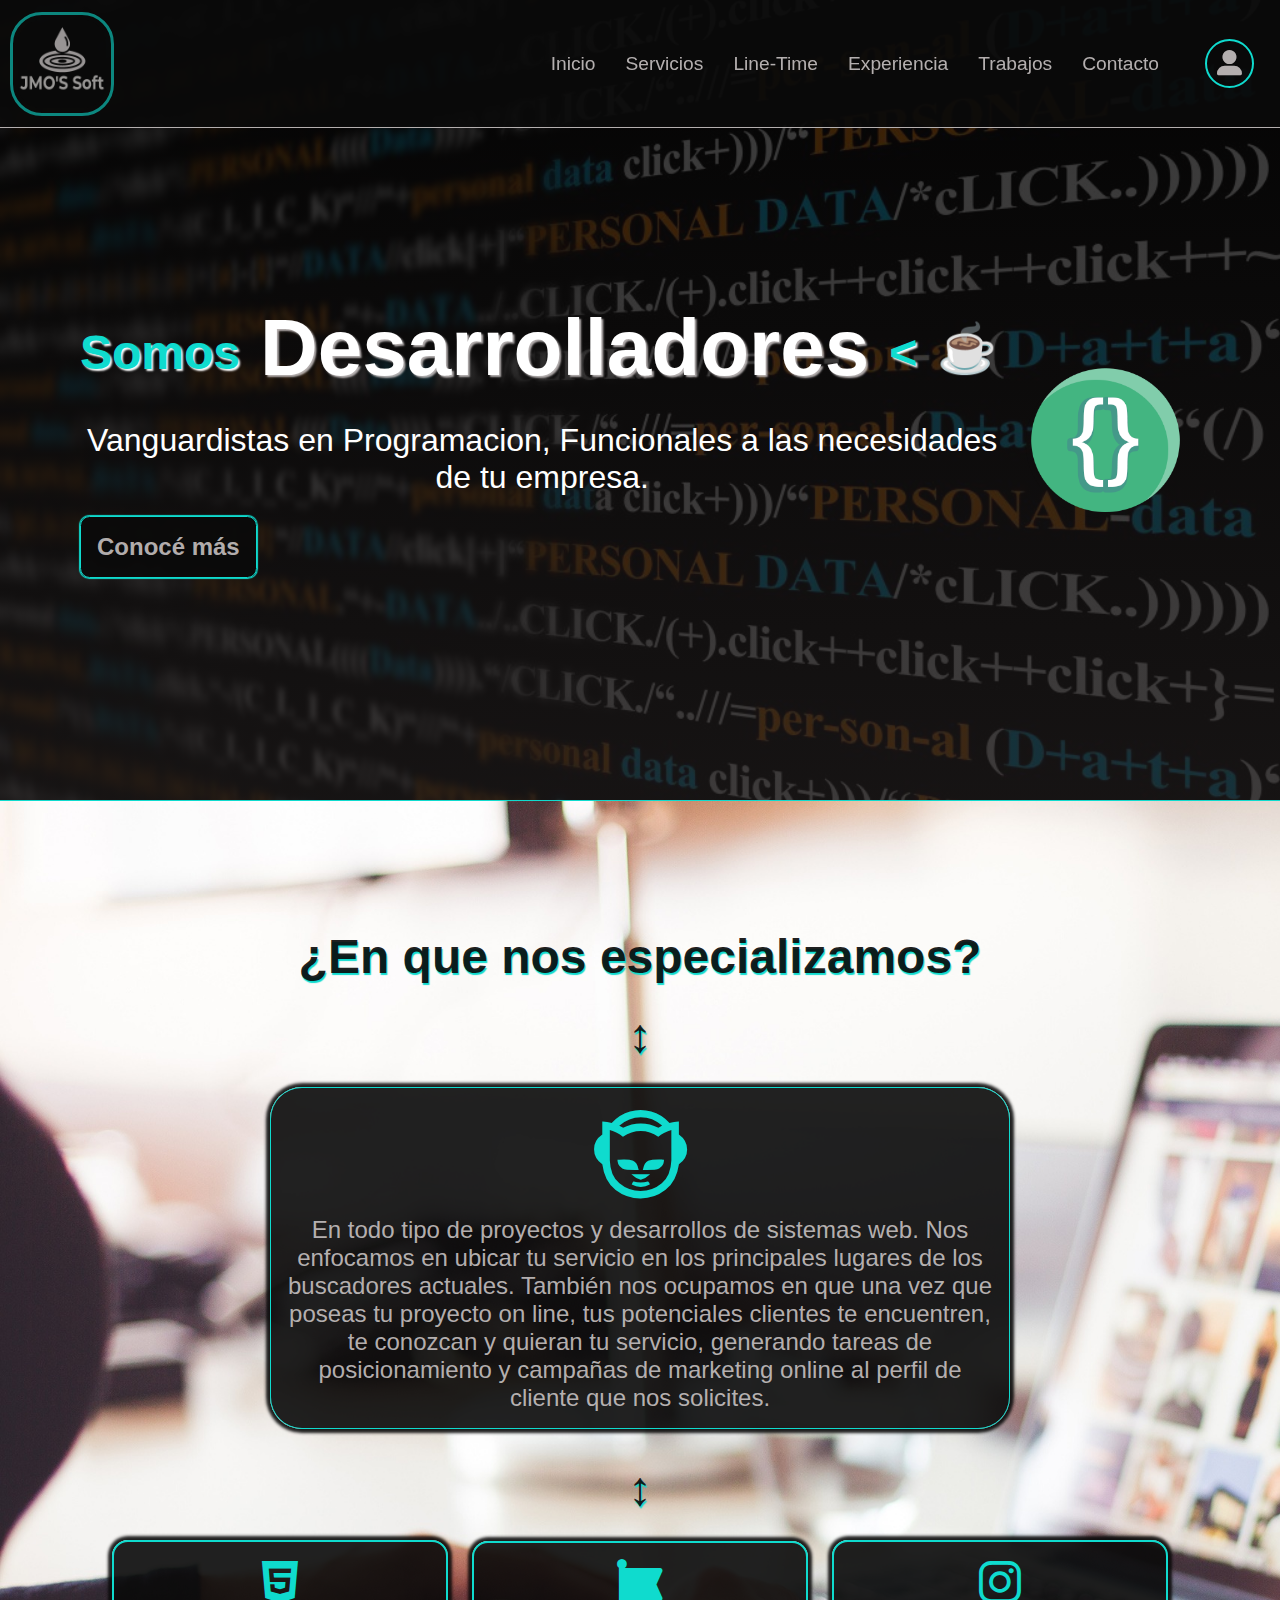
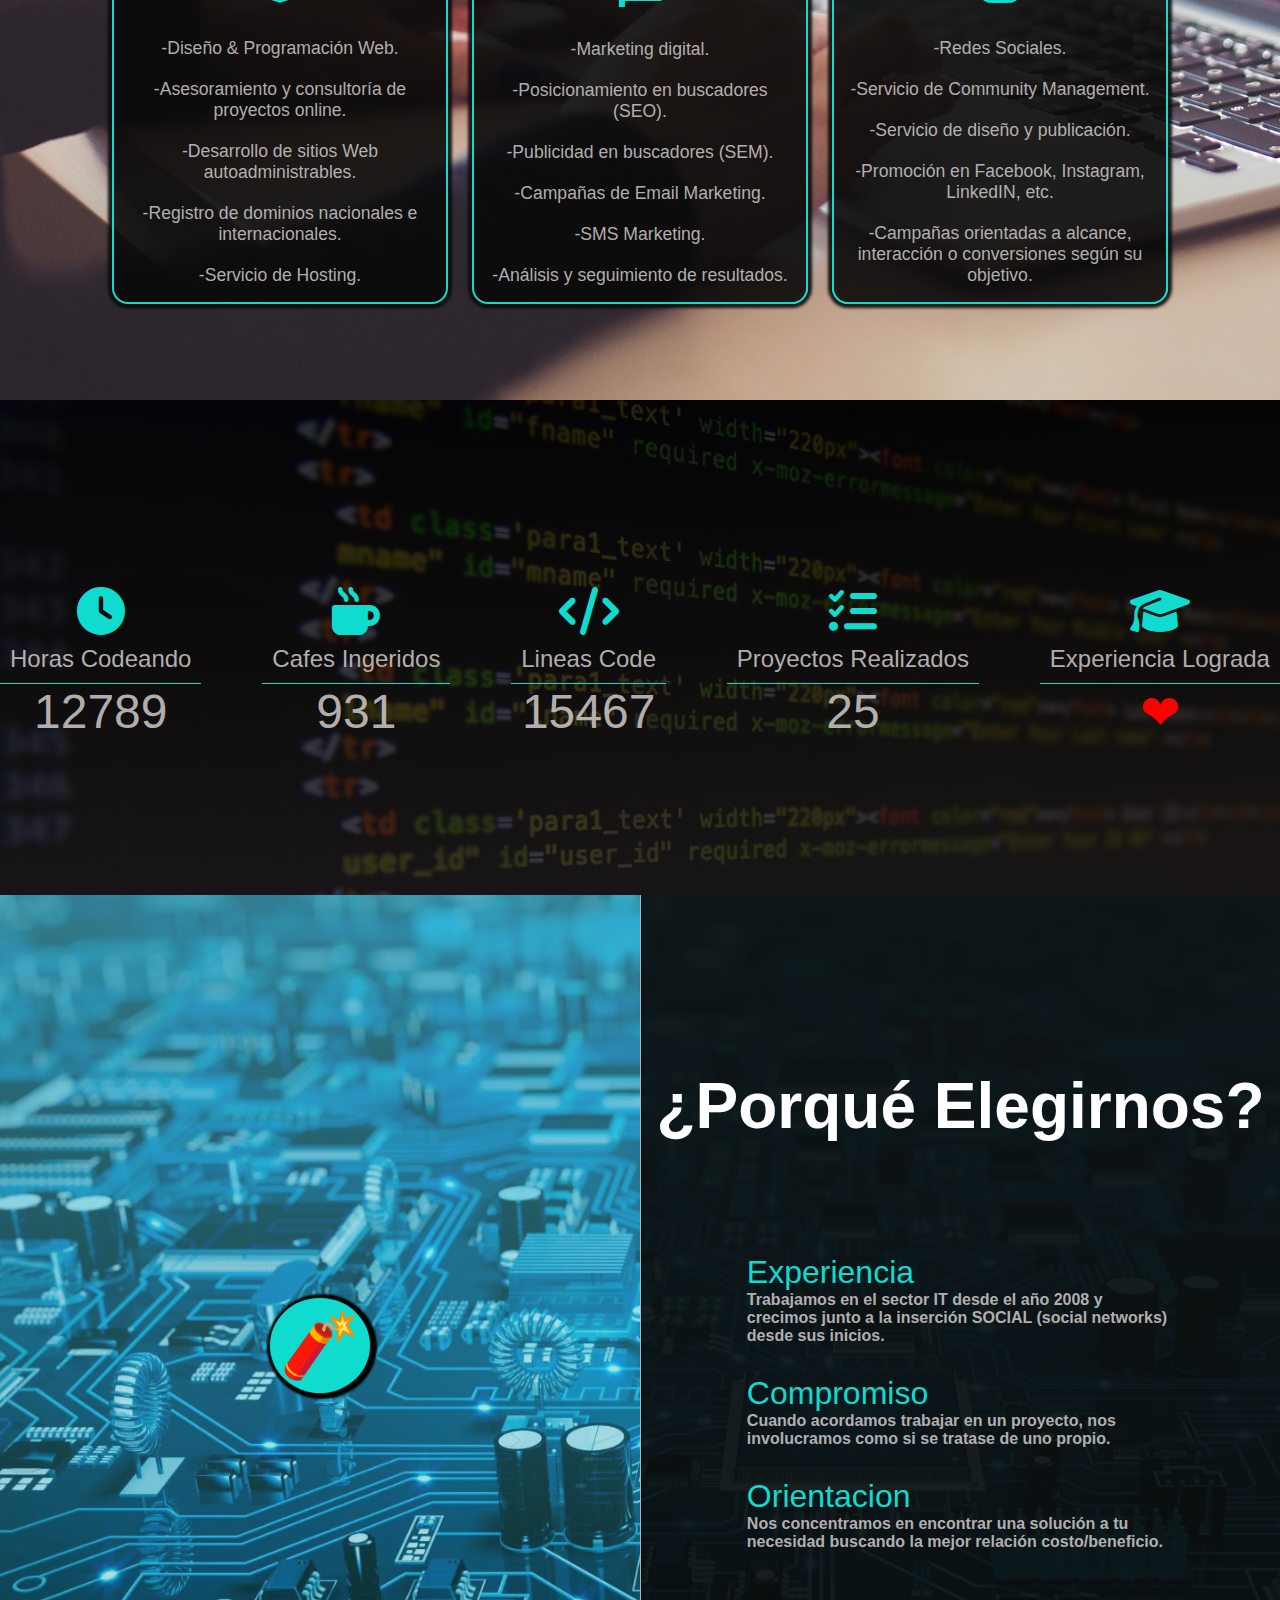
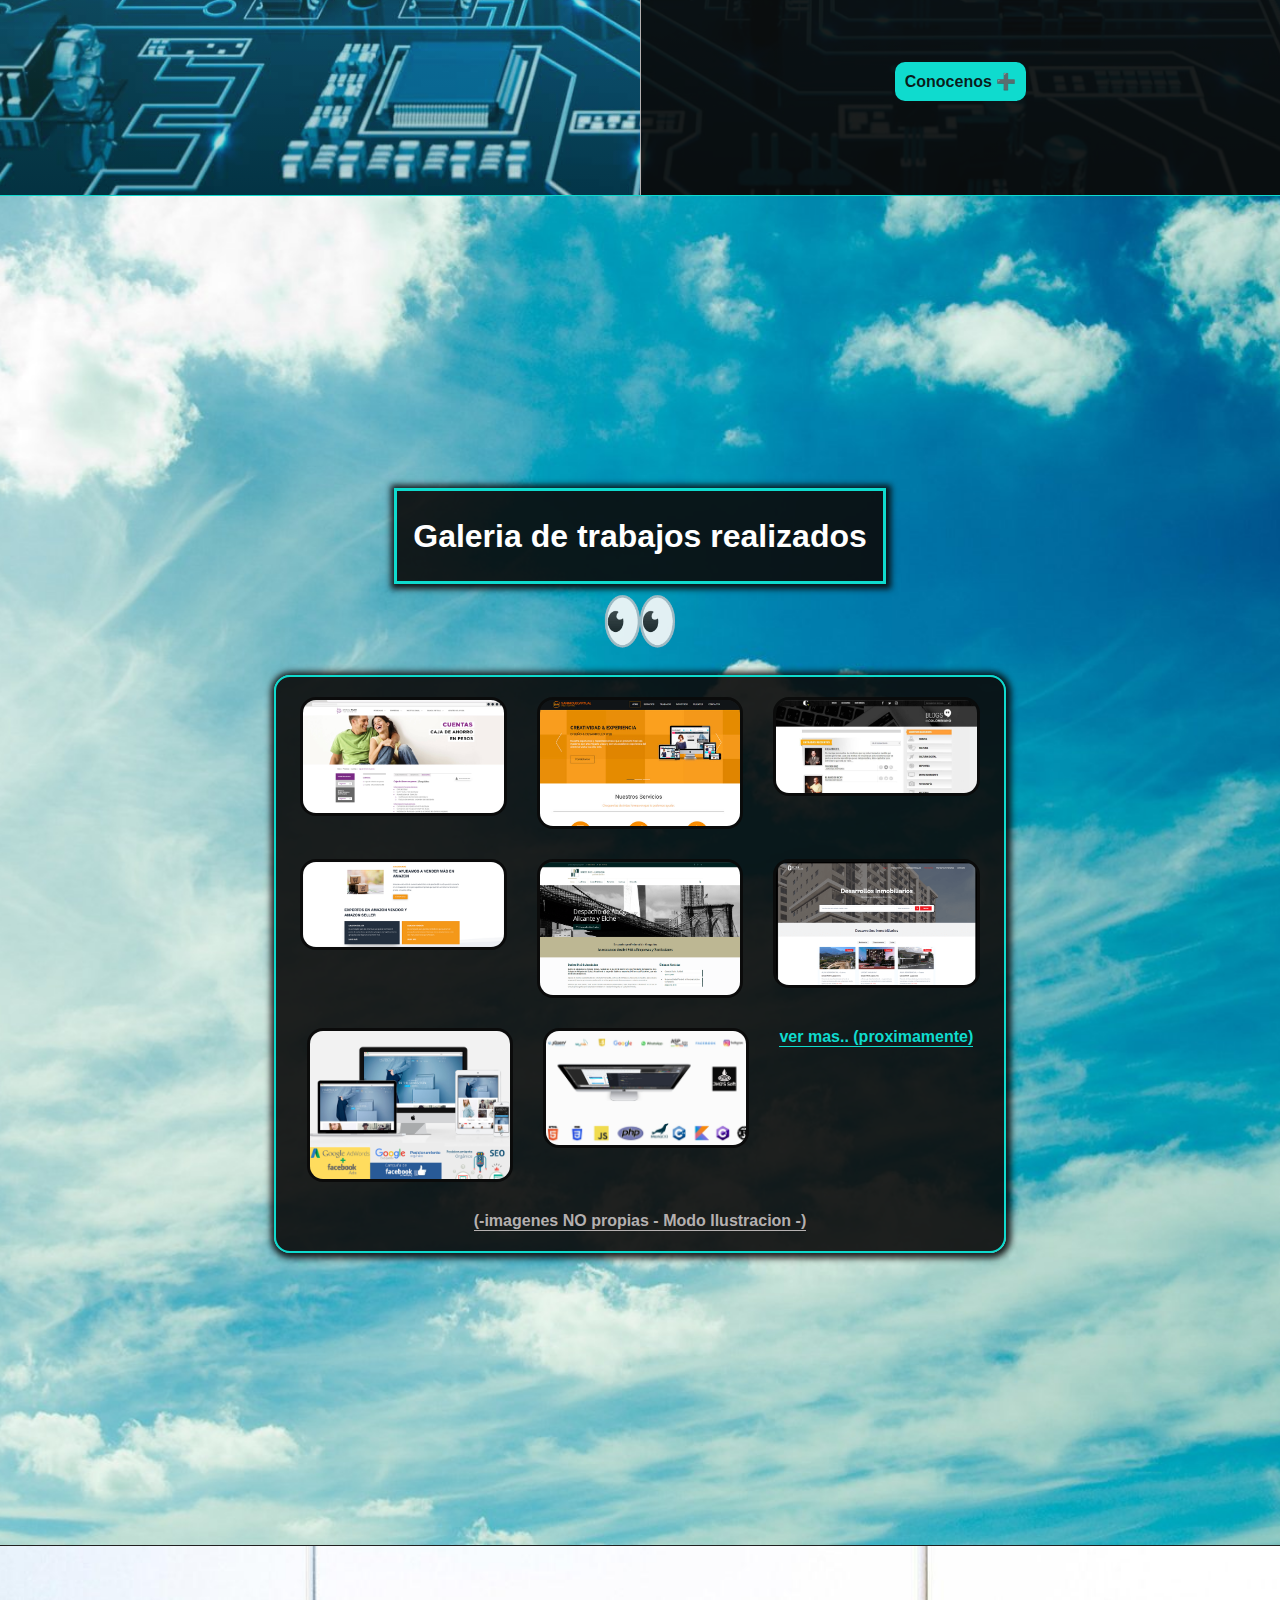
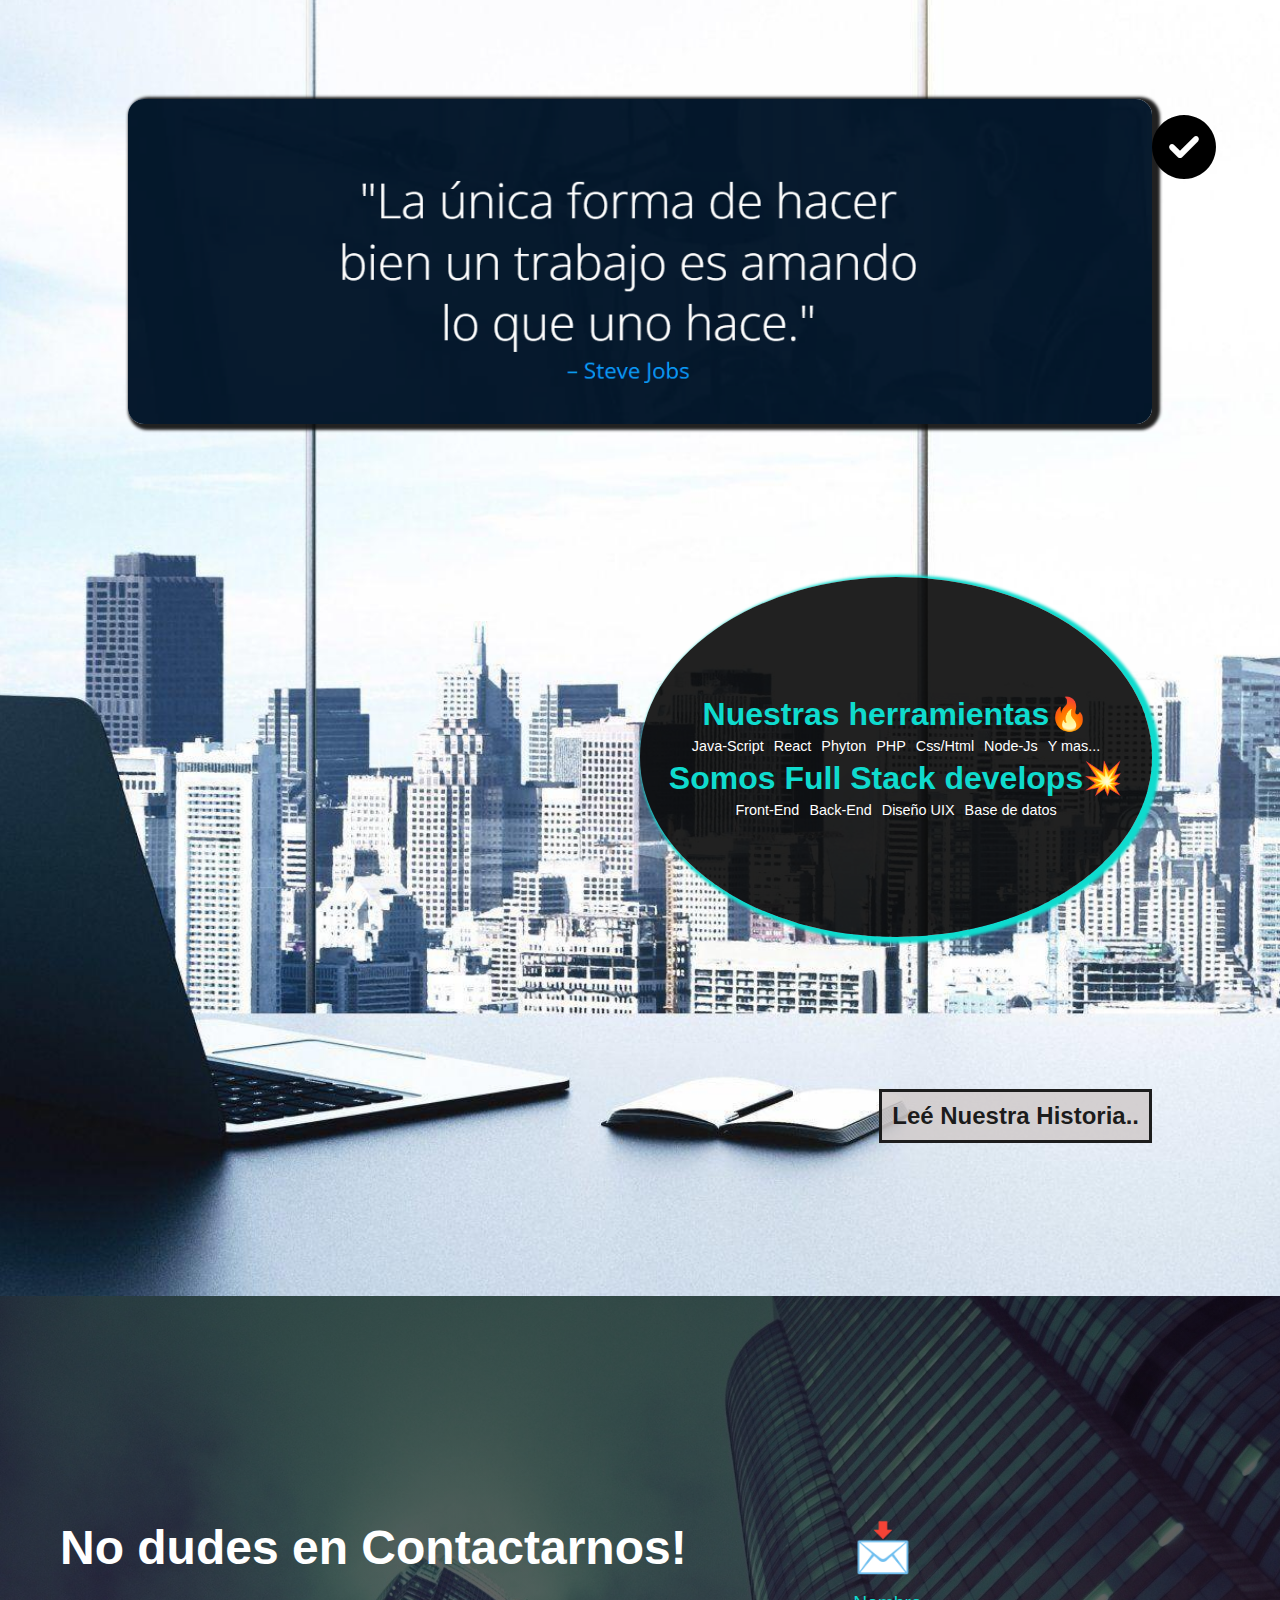
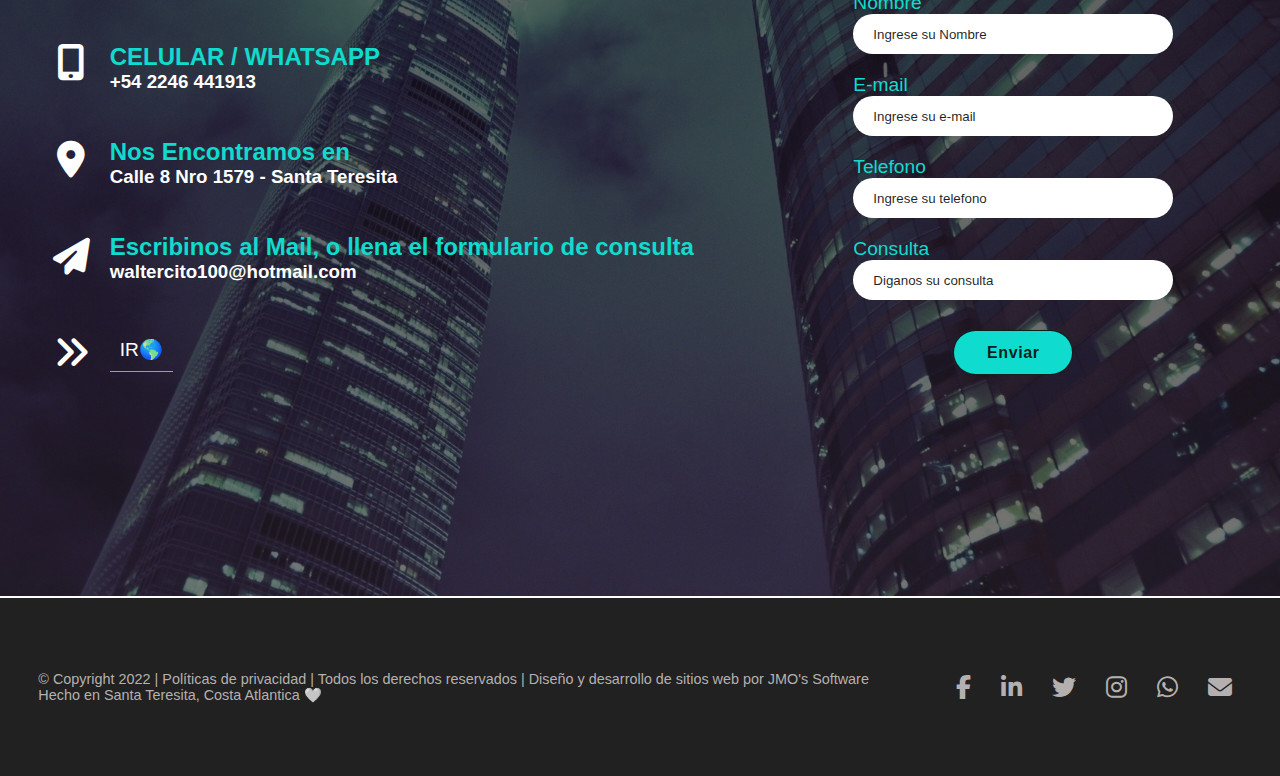
==== index.html @ 024f0c64 "first commit" ====
<!DOCTYPE html>
<html lang="en">
  <head>
    <meta charset="UTF-8" />
    <meta http-equiv="X-UA-Compatible" content="IE=edge" />
    <meta name="viewport" content="width=device-width, initial-scale=1.0" />
    <!-- Favicon -->
    <link rel="shortcut icon" href="./img/logo.png" type="image/x-icon"/>
    <title>JMO'S-oft.</title>
    <!-- Fontawesome -->
    <link rel="stylesheet" href="https://cdnjs.cloudflare.com/ajax/libs/font-awesome/6.1.1/css/all.min.css"/>

    <!-- CSS -->
    <link rel="stylesheet" href="./style.css" />
    <link rel="stylesheet" href="https://cdnjs.cloudflare.com/ajax/libs/animate.css/4.1.1/animate.min.css"/>
  </head>
  <body>
        <header>
          <div class="logo">
            <a href="#" class="logo-link">
              <img src="./img/logo.png" alt="logo" class="logo"/>
            </a>
          </div>
            <nav class="navbar">
                    <label for="toggle-menu">
                      <i class="fa-solid fa-burger"></i></label>
                         <input type="checkbox" id="toggle-menu" />
                      <ul class="item-link">
                          <li><a href="#about">Inicio</a></li>
                          <li><a href="#description">Servicios</a></li>
                          <li><a href="#timeline">Line-Time</a></li>
                          <li><a href="#experiencia">Experiencia</a></li>
                          <li><a href="#trabajos">Trabajos</a></li>
                          <li><a href="#contacto">Contacto</a></li>
                      </ul>
                      <div class="item">
                        <a href="Login/login.html"><i class="fa-solid fa-user-large"></i>
                        </a><h4>Login</h4>
                      </div>
              </nav>  
        </header>
        <Main>
              <!--*  About -->
              <section class="section1">
                  <section class="about__section" id="about">
                        <div class="about__content--img">
                            <img src="img/2.png" alt="hero" />
                          </div>
                        <div class="about__content">
                            <h2>Somos</h2><h1>Desarrolladores</h1><h2><</h2><h3>☕</h3>
                            <p>Vanguardistas en Programacion, Funcionales a las necesidades de tu empresa.</p>
                            <a href="#description" class="btn">Conocé más</a>
                        </div>
                    </section>
               </section>
               <!--cards -->
              <section class="section2" id="description">
                    <section class="description__section" id="">
                      <h1>¿En que nos especializamos?</h1>  
                      <h1>↕</h1>
                        <h2><i class="fa-brands fa-napster"></i>En todo tipo de proyectos y desarrollos de sistemas web. Nos enfocamos en ubicar tu servicio en los principales lugares de los buscadores actuales.
                            También nos ocupamos en que una vez que poseas tu proyecto on line, tus potenciales clientes te encuentren, te conozcan y quieran tu servicio, generando tareas de posicionamiento y campañas de marketing online al perfil de cliente que nos solicites.</h2>
                        <h1>↕</h1>
                              <div class="card__container">
                                    <div class="card">
                                          <i class="fa-brands fa-html5"></i>
                                              <ul><li>-Diseño & Programación Web.</li>
                                                <li>-Asesoramiento y consultoría de proyectos online.</li>
                                                <li>-Desarrollo de sitios Web autoadministrables.</li>
                                                <li>-Registro de dominios nacionales e internacionales.</li>
                                                <li>-Servicio de Hosting.</li></ul>
                                    </div>
                                    <!--tarjetas 2 -->
                                    <div class="card">
                                          <i class="fa-brands fa-font-awesome"></i>
                                              <ul><li>-Marketing digital.</li>
                                                <li>-Posicionamiento en buscadores (SEO).</li>
                                                  <li>-Publicidad en buscadores (SEM).</li>
                                                    <li>-Campañas de Email Marketing.</li>
                                                      <li>-SMS Marketing.</li>
                                                        <li>-Análisis y seguimiento de resultados.</li></ul>
                                    </div>
                                    <!--tarjetas 3 -->
                                    <div class="card">
                                            <i class="fa-brands fa-instagram"></i>
                                                <ul><li>-Redes Sociales.</li>
                                                  <li>-Servicio de Community Management.</li>
                                                  <li>-Servicio de diseño y publicación.</li> 
                                                  <li>-Promoción en Facebook, Instagram, LinkedIN, etc.</li> 
                                                  <li>-Campañas orientadas a alcance, interacción o conversiones según su objetivo.</li></ul>
                                    </div>
                              </div>
                    </section>
            </section> 
            <!--CODDING BAR -->
            <section class="section3" id="timeline">
                <section class="digital">
                  <div class="conteiner-digital">
                      <h1>12789</h1>
                      <a href="">Horas Codeando
                        </a><i class="fa-solid fa-clock"></i>
                  </div>
                  <div class="conteiner-digital">
                    <h1>931</h1>
                    <a href="">Cafes Ingeridos
                      </a><i class="fa-solid fa-mug-hot"></i>
                </div>
                <div class="conteiner-digital">
                  <h1>15467</h1>
                  <a href="">Lineas Code
                    </a><i class="fa-solid fa-code"></i>
              </div>
              <div class="conteiner-digital">
                <h1>25</h1>
                <a href="">Proyectos Realizados
                  </a><i class="fa-solid fa-list-check"></i>
            </div>
            <div class="conteiner-digital">
              <h1 class="cora">❤</h1>
              <a href="">Experiencia Lograda
                </a><i class="fa-solid fa-graduation-cap"></i>
          </div>
      </section>
    </section>
    <!--Experiencia -->
      <section class="section4" id="experiencia">
              <section class="conocenos">
                    <a href="#trabajos2">🧨</a>
              </section>
              <section class="exp">
                  <h1> ¿Porqué Elegirnos?</h1>
                  <ul>
                    <li>Experiencia<h3>Trabajamos en el sector IT desde el año 2008 y crecimos junto
                       a la inserción SOCIAL (social networks) desde sus inicios.</h3></li>
                       <li>Compromiso<h3>Cuando acordamos trabajar en un proyecto, 
                      nos involucramos como si se tratase de uno propio.</h3>
                      <li>Orientacion<h3>Nos concentramos en encontrar una solución a tu necesidad
                       buscando la mejor relación costo/beneficio.</h3></li>
                  </ul>
                  <a href="#trabajos2">Conocenos ➕</a>
              </section>
          </section>
      </section>
      <!--gallery -->
      <section class="galeria" id="trabajos">
            <h1>Galeria de trabajos realizados</h1>
            <h2>👀</h2>
          <section class="paginas">
            <div class="galeria-img">
                <img src="img/galeria1.jpg" alt="">
            </div>
            <div class="galeria-img">
                <img src="img/galeria2.jpg" alt="">
            </div>
            <div class="galeria-img">
                <img src="img/galeria3.jpg" alt="">
            </div>
            <div class="galeria-img">
                <img src="img/galeria4.jpg" alt=""> 
            </div>
            <div class="galeria-img">
                <img src="img/galeria5.jpg" alt="">
            </div>
            <div class="galeria-img">
                <img src="img/galeria6.jpg" alt="">
            </div>
            <div class="galeria-img">
                <img src="img/galeria7.jpg" alt="">
            </div>
            <div class="galeria-img">
                <img src="img/galeria8.jpg" alt="">
            </div>
            <h3>ver mas.. (proximamente)</h3>
            <h4>(-imagenes NO propias - Modo Ilustracion -)</h4>
          </section>
      </section>
      <!--JOBS -->
      <section class="section6" id="trabajos2">
          <div class="imagen-jobs">
              <img src="img/add6.png" alt="jobs"/>
              <i class="fa-solid fa-circle-check"></i>
          </div>
          <div class="herramientas">
              <h1>Nuestras herramientas🔥</h1>
                <div class="lenguajes">
                  <ul>
                    <li>Java-Script</li>
                    <li>React</li>
                    <li>Phyton</li>
                    <li>PHP</li>
                    <li>Css/Html</li>
                    <li>Node-Js</li>
                    <li>Y mas...</li>
                  </ul>
                </div>
                <h1>Somos Full Stack develops💥</h1>
                <div class="develops">
                  <ul>
                    <li>Front-End</li>
                    <li>Back-End</li>
                    <li>Diseño UIX</li>
                    <li>Base de datos</li>
                  </ul>
                </div>
          </div>
          <a href="nosotros.html">Leé Nuestra Historia..</a>
      </section>
      <!--Contacto -->
      <section class="section5" id="contacto">
        <section class="contactanos">
            <h1>No dudes en Contactarnos!</h1>
              <div class="labels">
                  <div class="logos">
                    <i class="fa-solid fa-mobile-screen-button"></i>
                    <i class="fa-solid fa-location-dot"></i>
                    <i class="fa-solid fa-paper-plane"></i>
                    <i class="fa-solid fa-angles-right"></i>
                  </div>
                  <div class="datos">
                    <ul>
                      <li>
                          <h2>CELULAR / WHATSAPP </h2>
                          <h3>+54 2246 441913</h3>
                      </li>
                      <li>
                        <h2>Nos Encontramos en </h2>
                        <h3> Calle 8 Nro 1579 - Santa Teresita</h3>
                      </li>
                      <li>
                        <h2>Escribinos al Mail, o llena el formulario de consulta </h2>
                        <h3> waltercito100@hotmail.com</h3>
                      </li>
                      <li>
                          <a href="https://www.google.com.ar/maps/place/Santa+Teresita,+Provincia+de+Buenos+Aires/@-36.5389353,-56.7203333,14z/data=!3m1!4b1!4m5!3m4!1s0x959c131d84c3cc7f:0x8b862911d58aa6d3!8m2!3d-36.5440512!4d-56.6903929">IR🌎</a>
                      </li>
                    </ul>
                  </div>
              </div>
        </section>
        <!--Mail -->
        <section class="label-mail">
            <div class="mail__inputs">
              <h2>📩</h2>
                <h1>Escribinos!</h1>
                <p>
                    <label> Nombre </label>
                    <input type="text" placeholder="Ingrese su Nombre">
                </p>
                <p>
                    <label> E-mail </label>
                    <input type="email" placeholder="Ingrese su e-mail">
                </p>
                  <p>
                    <label> Telefono </label>
                    <input type="text" placeholder="Ingrese su telefono">
                </p>
                <p>
                  <label> Consulta </label>
                  <input type="text" placeholder="Diganos su consulta">
              </p>
                <p>
                    <a href=""><button type="submit"> Enviar </button></a>
                </p>
            </div>
        </section>
      </section>
        </Main>
        <!--FOOTER-->
        <footer>
           <div class="legales">
              <h3>© Copyright 2022 | Políticas de privacidad | Todos los derechos reservados | Diseño y desarrollo de sitios web por JMO's Software</h3>
              <h2>Hecho en Santa Teresita, Costa Atlantica 🤍</h2>
           </div>
              <div class="redes">
                <a href="https://www.facebook.com/juanmanuel.olguin/"><i class="fa-brands fa-facebook-f"></i></a>
                <a href="https://www.linkedin.com/in/juan-manuel-olguin-7012b942/"><i class="fa-brands fa-linkedin-in"></i></a>
                <a href="https://twitter.com/JuanoOlguin"><i class="fa-brands fa-twitter"></i></a>
                <a href="https://www.instagram.com/jm.olg/"><i class="fa-brands fa-instagram"></i></a>
                <a href="https://wa.me/5492246441913"><i class="fa-brands fa-whatsapp"></i></a>
                <a href="mailto:waltercito100@hotmail.com"><i class="fa-solid fa-envelope"></i></a>
              </div>
        </footer>
  </body>
</html>
---- style.css ----
@import url("https://fonts.googleapis.com/css2?family=Lato:wght@300;400;700;900&display=swap");

/* Variables de colores */

:root {
    --yellow: #a49d80;
    --blue: #e7a670;
    --white: #ffffff;
    --black:#0a0a0ae7;
    --grey:#d1cbcbdb;
    --gren:rgb(15, 219, 206);
    --bold: 900;
    --medium: 700;
    --regular: 400;
    --small: 300;
    font-family: 'Montserrat', sans-serif;
}
* {
    margin: 0;
    padding: 0;
    box-sizing: border-box;
}
html {
    scroll-behavior: smooth;
}
main {
    width: 100%;
    height: 100%;
    padding-bottom: 0px;
}

* img {
    width: 100%;
    height: auto;
    
}
.logo img {
    display: flex;
    width: 6.5rem;
    justify-content: center;
    align-items: center;
    opacity: 0.6;
    border-radius: 2rem;
    padding: 5px;
    border: 3px solid var(--gren);
    transition: all 0.4s linear;
}
.logo img:hover {
    box-shadow: 0 0 9px 9px var(--gren);
    transition: all 0.4s linear;
    box-shadow: 0 0 8px 7px var(--gren);
}
.logo {
    display: flex;
    align-items: center;
}

body {
    width: 100vw;
    max-width: 100%;
    max-height: 100%;
    font-weight: var(--small);
}
main {
    display: flex;
    align-items: center;
    justify-content: center;
    flex-direction: column;  
}
a {
    display: flex;
    align-items: center;
    justify-content: space-around;
    text-decoration: none;
    padding: 10px;
}
ul {
    gap: 10px;
}
#toggle-menu {
    display: none;
}

.navbar i {
    font-size: 25px;
    color:var(--grey);
    cursor: pointer;
    display:none;
    border-radius: 50%;
    border: 2px solid var(--gren);
    padding: 10px;
    transition: all 0.4s ease;
}

.navbar a{
    color:var(--grey);
    font-size: 1.2rem;
    transition: all 0.4s ease;
}

.item-link a:hover {
    color: var(--gren);
    transition: all 0.4s ease;
}

header {
    display: flex;
    align-items:center ;
    background:var(--black);
    position: fixed;
    z-index: 1;
    width: 100%;
    top: 0%;
    height: 8rem;
    border-bottom: 0.1rem solid var(--black);
    transition: all 0.6s linear;
    justify-content: space-between;
}
header:hover{
    border-bottom: 0.1rem solid var(--grey);
    transition: all 0.6s linear;
}
.navbar, .item-link{
    display: flex;
    align-items: center;
    justify-content: flex-end;
    width: 100%;
    gap:10px;
    margin-right: 1rem;
    text-decoration: none;
    list-style: none;
}
.item {
    list-style: none;
    text-decoration: none;
    display: flex;
    align-items: center;
    justify-content: center;
}
.item i{
    color: var(--grey);
    display: flex;
    align-items: center;
    justify-content: center;
    border-radius: 100%;
    transition: all 0.4s linear;
}

.item h4 {
    display: none;
}
.navbar i:hover{
    box-shadow: 0 0 5px 5px var(--gren);
    transition: all 0.4s ease;
}

/* HEERO*/
.section1 {
    background-image: linear-gradient(rgba(4, 4, 4, 0.782), rgba(26, 23, 23, 0.848)), url("img/1.png");
    background-repeat: no-repeat;
    background-size: cover;
    width: 100%;
    height: auto;
    display: flex;
    align-items: center;
    justify-content: center;
    border-bottom: 1px solid var(--gren);
}
.about__section {
    display: flex;
    flex-wrap: nowrap;
    align-items: center;
    justify-content: center;
    padding-top: 8rem;
    padding-bottom: 3rem ;
    flex-direction:row-reverse ;
    width: 70rem;
    height: 50rem;
}

.about__content {
    display: flex;
    align-items: center;
    flex-wrap: wrap;
    justify-content: flex-start;
    gap: 20px;
}

.about__content .btn {
    background: var(--black);
    color: var(--grey);
    padding: 1rem;
    border-radius: 0.6rem;
    -webkit-border-radius: 0.6rem;
    /*Safari y Chrome*/
    -moz-border-radius: 0.6rem;
    /*Firefox*/
    -o-border-radius: 0.6rem;
    /*Opera*/
    -ms-border-radius: 0.6rem;
    /*IE 8*/
    font-size: 1.5rem;
    font-weight: var(--medium);
    cursor: pointer;
    display: flex;
    box-shadow: 0 0 1px 1px var(--gren);
    border:1px solid var(--gren);
    transition: all 0.2s linear;
}

.about__content .btn:hover {
    box-shadow: 0 0 5px 4px var(--gren);
    transition: all 0.2s linear;
    color: var(--gren);
}

.about__content--img {
    width: 30rem;
    gap: 20px;
}
.about__content--img img {
    transition: all 0.3s linear;
}
.about__content--img img:hover {
    transition: all 0.3s linear;
    transform: scale(1.10);
}
.about__content h1 {
    display: flex;
    align-items: flex-start;
    text-align: center;
    font-size: 5rem;
    color: var(--white);
    text-shadow: 2px 2px 2px var(--grey);
}
.about__content h2 {
    padding-top: 0.5rem;
    display: flex;
    align-items: flex-start;
    text-align: center;
    font-size: 3rem;
    color: var(--gren);
    text-shadow: 2px 2px 2px var(--white);
    flex-direction: column;
}
.about__content h3 {
    font-size: 3rem;
    padding: 0;
}
.about__content p {
    color: var(--white);
    font-size: 2rem;
    padding-top: 0.5rem;
    display:flex;
    align-items: center;
    justify-content: space-between;
    text-align: center;
}
/* cardds */
.section2 {
    display: flex;
    align-items: center;
    justify-content: center;
    width: 100%;
    background-image:url(img/about.jpg);
    background-repeat: no-repeat;
    background-size: cover;
    padding-top: 6rem;
    padding-bottom: 4rem;
}
.description__section {
    display: flex;
    flex-direction: column;
    justify-content: center;
    align-items: center;
    color: var(--grey);
    padding: 2rem;
    width: 70rem;
    
}

.description__section h2 {
    display: flex;
    align-items: center;
    font-size: 1.5rem;
    font-weight: 100;
    text-align: center;
    color: var(--grey);
    margin-bottom: 2rem;
    width: 70%;
    border: 1px solid var(--gren);
    border-radius: 2rem;
    background: var(--black);
    box-shadow: 0 0 3px 4px var(--black);
    flex-wrap: wrap;
    flex-direction: column;
    padding: 1rem;
}
h2 i {
    color: var(--gren);
    font-size: 6rem;
    padding-bottom: 1rem;
}
.description__section h1 {
    font-size: 3rem;
    display: flex;
    color: var(--black);
    text-shadow: 1px 2px 1px var(--gren);
    padding-bottom: 1.5rem;
}

.info-card {
    width: 100%;
    margin-bottom: 1rem;
    border-radius: 50%;
}
.card__container {
    display: flex;
    flex-direction: row;
    align-items: center;
    justify-content: space-between;
    width: 100%;
    gap:6px;    
}
.card {
    display: flex;
    flex-direction: column;
    align-items: center;
    justify-content: center;
    padding: 1rem;
    border: 2px solid var(--gren);
    background: var(--black);
    border-radius: 1rem;
    box-shadow: 0 0 3px 4px var(--black);
    transition: all 0.3s ease;
}
.card:hover {
    transform: scale(1.05);
    transition: all 0.3s ease;
    cursor: pointer;
}
.card ul {
    display: flex;
    align-items: center;
    flex-direction: column;
    justify-content: center;
    gap:20px;
}
.card ul li {
    display:flex;
    align-items: center;
    flex-direction: column;
    justify-content: center;
    text-align:center;
    max-width: 300px;
    font-size: 1.1rem;
    font-weight: var(--small);
    color: var(--grey);
}
.card i {
    font-size: 3rem;
    padding-bottom: 2rem;
    color: var(--gren);
}

/*digital*/
.section3 {
    background-image: linear-gradient(rgba(4, 4, 4, 0.782), rgba(26, 23, 23, 0.848)), url("img/section.png");
    background-repeat: no-repeat;
    background-size: cover;
    width: 100%;
    height: 55vh;
    display: flex;
    align-items: center;
    justify-content: space-between;
    padding-top: 2rem;
    flex-direction: row;
}

.digital {
    display: flex;
    align-items: flex-start;
    flex-direction: row;
    align-content: center;
    justify-content: space-between;
    width: 100%;
}
.conteiner-digital {
    display: flex;
    flex-direction: column-reverse;
    justify-content: center;
    align-items: center;
}
.conteiner-digital a {
    display: flex;
    align-items: center;
    justify-content: center;
    font-size: 1.5rem;
    font-style: none;
    color: var(--grey);
    text-align: center;
    border-bottom: 1px solid var(--gren);
    
}

.conteiner-digital i {
    display: flex;
    font-size: 3rem;
    justify-content: center;
    align-items: center;
    color: var(--gren);
    cursor: pointer;
    transition: all 0.3s ease;
}
.conteiner-digital h1 {
    color: var(--grey);
    font-size: 3rem;
    font-weight:100;    
}
.conteiner-digital i:hover {
    transform: scale(1.30);
    transition: all 0.3s ease;
    
}
.conteiner-digital .more {
    display: flex;
    align-items: center;
    flex-direction: column-reverse;
}
.conteiner-digital .cora {
    color: red;
}

.section4 {
    background-image: linear-gradient(rgba(86, 215, 238, 0.571), rgba(11, 109, 109, 0.27)), url("img/section4.jpg");
    background-repeat: no-repeat;
    background-size: cover;
    width: 100%;
    height: auto;
    display: flex;
    flex-direction: row;
    align-items: center;
    justify-content: center;
    border-bottom: 1px solid var(--gren);
}

.section4 .exp {
    width: 50%;
    height: 100vh;
    display: flex;
    align-items: center;
    align-content: flex-start;
    justify-content: space-around;
    flex-direction: column;
    background-color: var(--black);
    border-left: 1px solid var(--grey);
    padding-top: 9rem;
    padding-bottom: 4rem;
    gap: 40px;
}
.conocenos {
    width: 50%;
    height: 100vh;
    display: flex;
    align-items: center;
    justify-content: space-around;
    font-size: 4rem;
}
.conocenos a {
    display: flex;
    background-color: var(--gren);
    border-radius: 50%;
    border: 1px solid var(--black);
    transition: all 0.3s linear;
    box-shadow: 2px 1px 2px 4px rgba(0, 0, 0, 0.974);
}
.conocenos a:hover {
    transition: all 0.3s linear;
    transform: scale(1.10);
}
.exp h1 {
    color: white;
    font-size: 4rem;
    display: flex;
    align-items: center;
}
.exp ul {
    display: flex;
    flex-direction: column;
    align-items: flex-start;
    justify-content: space-around;
    text-decoration: none;
    list-style: none;
    color: var(--gren);
    width: 70%;
}
.exp ul li {
    font-size: 2rem;
    padding: 10px;
}

.exp ul h3 {
    color: var(--grey);
    font-size: 1rem;
}
.exp a {
    display: flex;
    font-style: none;
    background-color: var(--gren);
    color: var(--black);
    font-weight: 700;
    border-radius: 10px;
    transition: all 0.3s linear;
}
.exp a:hover {
    transition: all 0.3s linear;
    transform: scale(1.10);
}
.exp ul i {
    display: flex;
    font-size: 2rem;
} 

/* Trabajos GRID */
.section6 {
    width: 100%;
    height: 150vh;
    display: flex;
    align-items: flex-end;
    justify-content: space-evenly;
    background-image: url(img/section6.jpg);
    background-repeat: no-repeat;
    background-size: cover;
    background-position: bottom;
    flex-wrap: wrap;
    flex-direction: column;
    align-content: center;
}
.section6 a {
    display:flex;
    align-items: center;
    justify-content: center;
    color: var(--black);
    background-color: var(--grey); 
    font-size: 1.5rem;
    border: 3px solid var(--black); 
    transition: all 0.3s linear;
    padding: 10px;
    font-weight: bold;
}
.section6 a:hover {
    box-shadow: 2px 1px 2px 2px var(--black);
    transition: all 0.3s linear;
    transform: scale(1.05);
}
.section6 i {
    padding-top: 1rem;
    font-size: 4rem;
}
.imagen-jobs {
    display: flex;
    height: auto;
    width: 80%;
}
.imagen-jobs img {
    border-radius: 1rem;
    box-shadow: 4px 2px 3px 4px var(--black);
    
}
.herramientas {
    display: flex;
    align-items: center;
    justify-content: center;
    height: 40vh;
    width: 40%;
    flex-direction: column;
    background-color: var(--black);
    border-radius: 50%;
    box-shadow: 4px 2px 3px 4px var(--gren);
    gap: 5px;
}
.lenguajes , .develops {
    display: flex;
    flex-direction: column;
    align-items: center;
    text-align: flex-start;
}
.herramientas h1 {
    display: flex;
    align-items: center;
    justify-content: center;
    color:var(--gren);
    font-size: 2rem;
}

.herramientas ul {
    display: flex;
    flex-direction: row;
    align-items: center;
    justify-content: center;
    list-style: none;
    color: var(--white);
}
.herramientas ul li {
    display: flex;
    align-items: center;
    justify-content: center;
    font-size: 0.9rem;
    transition: all 0.3s ease;
}
.herramientas li:hover {
    color:red;
    cursor: pointer;
    transition: all 0.3s ease;
}
.galeria {
    width: 100%;
    height: 150vh;
    display: flex;
    align-items: center;
    justify-content: center;
    background-image: url(img/galeria.jpg);
    background-repeat: no-repeat;
    background-size: cover;
    background-position: bottom;
    flex-wrap: wrap;
    flex-direction: column;
    align-content: center;
    padding: 30px;
    border-bottom: 1px solid var(--black);
}

.paginas {
    background-color: var(--black);
    display: flex;
    flex-wrap: wrap;
    width: 60%;
    height: auto;
    border:2px solid var(--gren);
    align-content: flex-start;
    justify-content: center;
    align-items: flex-start;
    gap: 30px;
    padding: 20px;
    border-radius: 1rem;
    box-shadow: 1px 1px 6px 4px var(--black);
}
.galeria h1 {
    color: var(--white);
    display: flex;
    align-items: center;
    justify-content: center;
    font-size: 2rem;
    height: 10rem;
    border: 3px solid var(--gren);
    background-color: var(--black);
    box-shadow: 1px 1px 6px 4px var(--black);
    height: 6rem;
    padding: 1rem;
}
.galeria h2 {
    color:var(--black);
    font-size: 4rem;
    padding-bottom: 1rem;
}
.galeria h3 {
    font-size: 1rem;
    color: var(--gren);
    border-bottom: 1px solid var(--gren);
    cursor: pointer;
}
.galeria h4 {
    font-size: 1rem;
    color: var(--grey);
    border-bottom: 1px solid var(--grey);
    cursor: pointer;
}
.galeria-img {
    display: flex;
    width: 30%;
    height: auto;
    flex-wrap: wrap;
    align-items: center;
    justify-content: center;
    align-content: center;
    
}
.galeria-img img {
    display: flex;
    transition: all 0.3s ease;
    border: 3px solid var(--black);
    border-radius: 1rem;
}
.galeria-img img:hover {
    transform: scale(2.05);
    transition: all 0.3s ease;
    cursor: pointer;
}
/* Contacto */
.section5 {
    width: 100%;
    height: 100vh;
    display: flex;
    align-items: center;
    align-content: center;
    justify-content: space-between;
    background-image:  linear-gradient(rgba(7, 7, 7, 0.668), rgba(37, 35, 35, 0.625)), url(img/contacto.jpg);
    background-repeat: no-repeat;
    background-size: cover;
    flex-direction: row;
}
.section5 .contactanos {
    width: 70%;
    height: 100vh;
    display: flex;
    align-items: center;
    justify-content: center;
    flex-direction: column;
    gap: 20px;
    padding-top: 8rem;
    padding-bottom: 8rem;
}
.contactanos h1 {
    display: flex;
    align-items: center;
    text-align: center;
    justify-content: center;
    color: var(--white);
    font-size: 3rem;
    padding-bottom: 3rem;
}
.labels {
    display: flex;
    flex-direction: row;
    align-items: center;
    justify-content:center;
}
.logos {
    display: flex;
    flex-direction: column;
    align-items: center;
    justify-content: center;
    gap: 60px;
}
.logos i {
    color: var(--white);
    font-size: 2.3rem;
}
.datos {
    display: flex;
    flex-direction: column;
    align-items: center;
    justify-content: center;
}
.datos ul {
    display: flex;
    flex-direction: column;
    align-items: flex-start;
    list-style: none;
    gap: 45px;
    padding-left: 20px;
}
.datos ul li a{
    display: flex;
    text-decoration: none;
    text-align: flex-start;
    align-items: flex-start;
    font-size: 1.2rem;
    color: var(--white);
    border-bottom: 1px solid var(--gren);
}
.datos ul li h3 {
    color: var(--white);
}
.datos ul li h2 {
    color: var(--gren);
}
.labels .logos {
    display: flex;
    flex-direction: column;
    align-items: center;
}

/*MAIL*/
.label-mail {
    width: 50%;
    height: 100vh;
    display: flex;
    flex-direction: column;
    justify-content: center;
    align-items: center;
    align-content: center;
    padding-top: 2rem;
}

.mail__inputs {
    width: 60%;
    max-width: 600px;
}
.mail__inputs h1 {
    display: none;
}
.mail__inputs h2 {
    padding-bottom: 1rem;
    font-size: 3rem;
}

.mail__inputs p {
    display: flex;
    flex-direction: column;
    width: 100%;
    padding-bottom: 20px;
}

.mail__inputs p label {
    display: flex;
    align-items: flex-end;
    color: var(--gren);
    font-size: 1.2rem;
}


.mail__inputs p input {
    height: 40px;
    border: none;
    padding: 0 20px;
    box-sizing: border-box;
    border-radius: 20px;
    color: var(--black);
}
.mail__inputs p input::placeholder {
    color: var(--black);
}

.mail__inputs p button {
    width: 40%;
    height: 45px;
    background:  var(--gren);
    color: var(--black);
    border-radius: 25px;
    border: 1px solid var(--black);
    font-size: 16px;
    letter-spacing: 0.6px;
    font-weight: 600;
    cursor: pointer;
    transition: all 0.3s linear;
}

.mail__inputs p button:hover {
    box-shadow: 0px 0px 26px -5px var(--gren);
    transition: all 0.3s linear;
}


.mail__inputs a {
    text-decoration: none;
    color: var(--gren);
}

/* FOOTER*/

footer {
    display: flex;
    background-color: var(--black);
    justify-content: space-around;
    flex-direction: row;
    align-items: center;
    width: 100%;
    height: 20vh;
    border-top: 2px solid var(--white);
}
.legales {
    display: flex;
    flex-direction: column;
    align-items: flex-start;
    justify-content: flex-start; 
    align-content: flex-start;
    text-align: center;
}

.legales h3 {
    display: flex;
    color: var(--grey);
    font-size: 0.9rem;
    font-weight: 100;
}
.legales h2{
    font-size: 0.9rem;
    display: flex;
    color:var(--grey);
    font-weight: 100;
}
.redes {
    display: flex;
    justify-content: flex-end;
    flex-direction: row;
    align-items: center;
    gap: 10px;
}
.redes i {
    display:flex;
    color:var(--grey);
    font-size: 1.5rem;
    transition: all 0.3s linear;
    
}
.redes i:hover {
    color: var(--gren);
    transition: all 0.3s linear;
}
@media (max-width: 1170px) {
   .about__section {
    width: 20rem;
    flex-wrap: wrap;
    padding-top: 10rem;
    padding-bottom: 20rem;
    justify-content: space-evenly;
    
   }
   .about__content {
    gap: 5px;
    align-items: center;
    justify-content: center;
   }
   .about__content--img {
    width: 10rem;
   }
   .about__content .btn {
    font-size: 1rem;
   }
   .card__container {
    flex-direction: column;
   }
   
   .card {
    padding: 1rem;
   }
   h2 i {
    font-size: 3.5rem;
   }
   .exp h1 {
    font-size: 2rem;
   }
   footer {
    flex-direction: column-reverse;
    gap: 10px;
    justify-content: center;
   }
   .legales {
    align-items: center;
    align-content: center;
    justify-content: center;
    text-align: center;
   }
   .legales h2 {
    font-size: 0.8rem ;
   }
   .legales h3 {
    font-size: 0.9rem ;
   }
   .redes {
    justify-content: center;
   }
   .contactanos h1 {
    font-size: 2rem;
   }
   .section6 i {
    font-size: 2rem;
   }
   .imagen-jobs {
    width: 70%;
    }
    .paginas {
    width: 100%;
    }
    .galeria {
    height: 160vh;
    }
    .galeria-img {
    flex-wrap: nowrap;
    flex-direction: column;
    width: 30%;
    }
    .galeria-img img {
    border: 1px solid var(--black);
    }
    .herramientas h1 {
        font-size: 1.3rem;
    }
    .section6 a {
        font-size: 1.2rem;
    }
    .lenguajes , .develops {
       font-size: 0.7rem;
    }
    
}
@media (max-width: 1024px) {
  
    .navbar i {
        display: block;
    }
    .item i {
        display: flex;
    }
    .item-link {
        position: absolute;
        background-color: var(--black);
        flex-direction: column;
        top: 128px;
        right: 0;
        width: 50%;
        height: calc(100vh - 100px);
        justify-content: center;
        align-items: center;
        display: none;
        z-index: 9999;
        border: 2px solid var(--gren);
    }
    .navbar {
        flex-direction: row-reverse;
        justify-content: space-between;
    }
    #toggle-menu:checked + .item-link {
        display: flex;
        margin: 0;
    }
    .item h4 {
        display: flex;
        color: var(--grey);
    }
    .description__section h1 {
        font-size: 1.5rem;
       }
    .description__section h2 {
        font-size: 1rem;
        padding: 1rem;
       }
    .section1 {
        background-position:right ;
    }
    .section2 {
        background-position:center ;
        padding-top: 2rem;
    }
    .section3 {
        padding-bottom: 2rem;
    }
    .section4 .exp {
        padding-top: 3rem;
        padding-bottom: 2rem;
    }
   
    .digital {
        flex-direction: column;
        display: flex;
        align-items: stretch;
        align-content: center;
        justify-content: space-between;
        width: 100%;
        flex-wrap: wrap;
    }
    .conteiner-digital  {
        flex-direction: row;
        justify-content: space-evenly;
        padding: 1rem;
    }
    .conteiner-digital i {
        font-size: 3rem;
    }
    .conteiner-digital a {
        font-size: 1.2rem;
        border-top: 1px solid var(--gren);
    }
    .section3 {
        height: 100%;
    }
    .about__content h1 {
        font-size: 3rem;
      
    }
    .about__content h2 {
        font-size: 2.5rem;
        
    }
    .about__content p {
        font-size: 1.6rem;
        padding-bottom: 10px;
    }
    
    .exp ul li {
        font-size: 1.2rem;
        padding: 0;
    }
    .section5 {
        flex-direction: column;
        height: auto;
        justify-content: center;
    }
    .section5 .contactanos {
        width: 75%;
        padding-left: 0;
        align-items: center;
        justify-content: center;
        border-right: 1px solid var(grey);
    }
    .section5 .label-mail {
        width: 100%;
        height: auto;
    }
    .label-mail {
        border-top: 2px solid var(--grey);
    }
    .datos ul {
        padding: 20px;
    }
    .mail__inputs h1 {
        padding-top: 0;
        display:flex;
        align-items: center;
        padding: 1rem;
        justify-content: center;
        color: var(--gren);
        font-size: 2rem;
    }
    .mail__inputs h2 {
        display:flex;
        align-items: center;
        padding-bottom: 1rem;
        justify-content: center;
        font-size: 2rem;
    }
    .section6 {
        height: 90vh;
        justify-content: space-evenly;
        }
    .imagen-jobs {
        width: 80%;
        height: auto;
    }
    .herramientas {
        width: 80%;
        height: 30vh;
        gap: 0;
    }
    .herramientas h1 {
        font-size: 1.4rem;
    }
    .herramientas ul li{
        font-size: 0.7rem;
    }
    .galeria h1 {
        font-size: 1.5rem;
    }
  
}
@media (max-width: 520px) {
    .logos i {
        font-size: 4rem;
       }
    .exp h1 {
        font-size: 1.3rem;
       }
    .galeria {
        height: 130vh;
    }
}
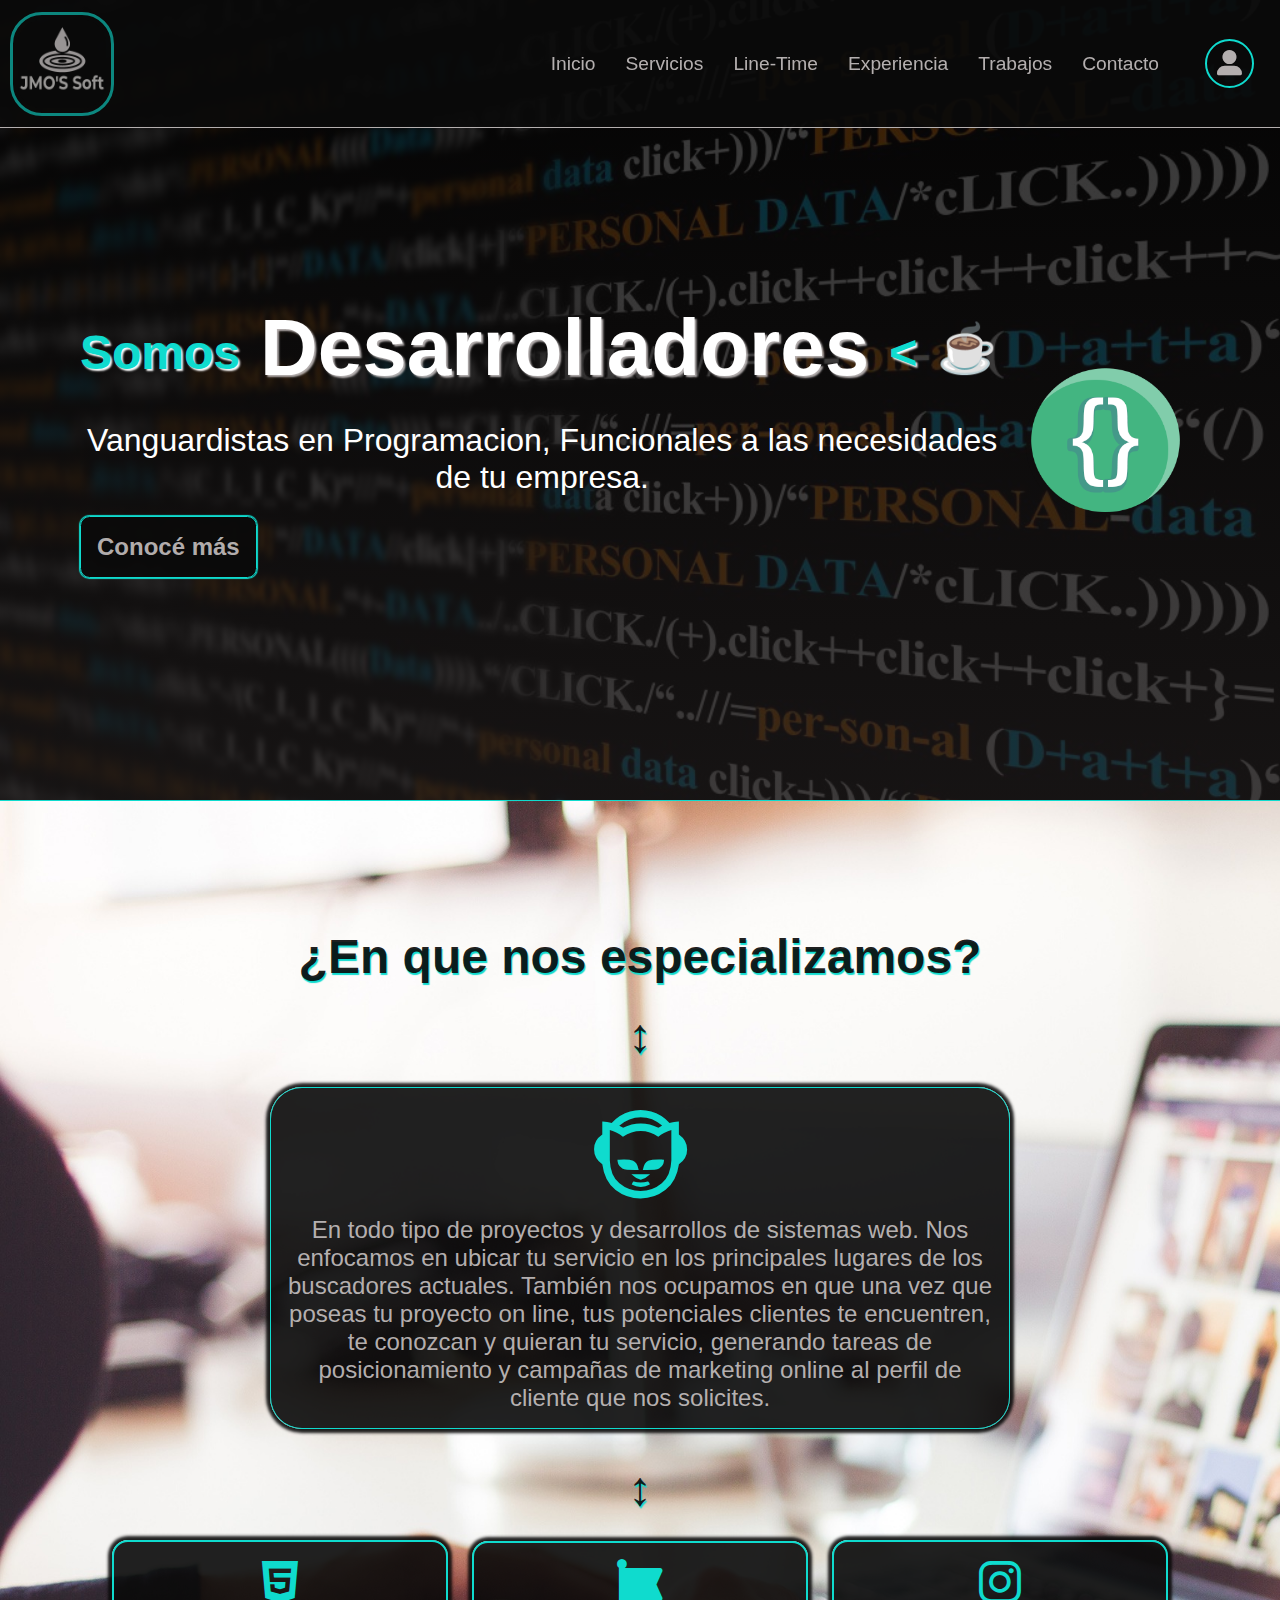
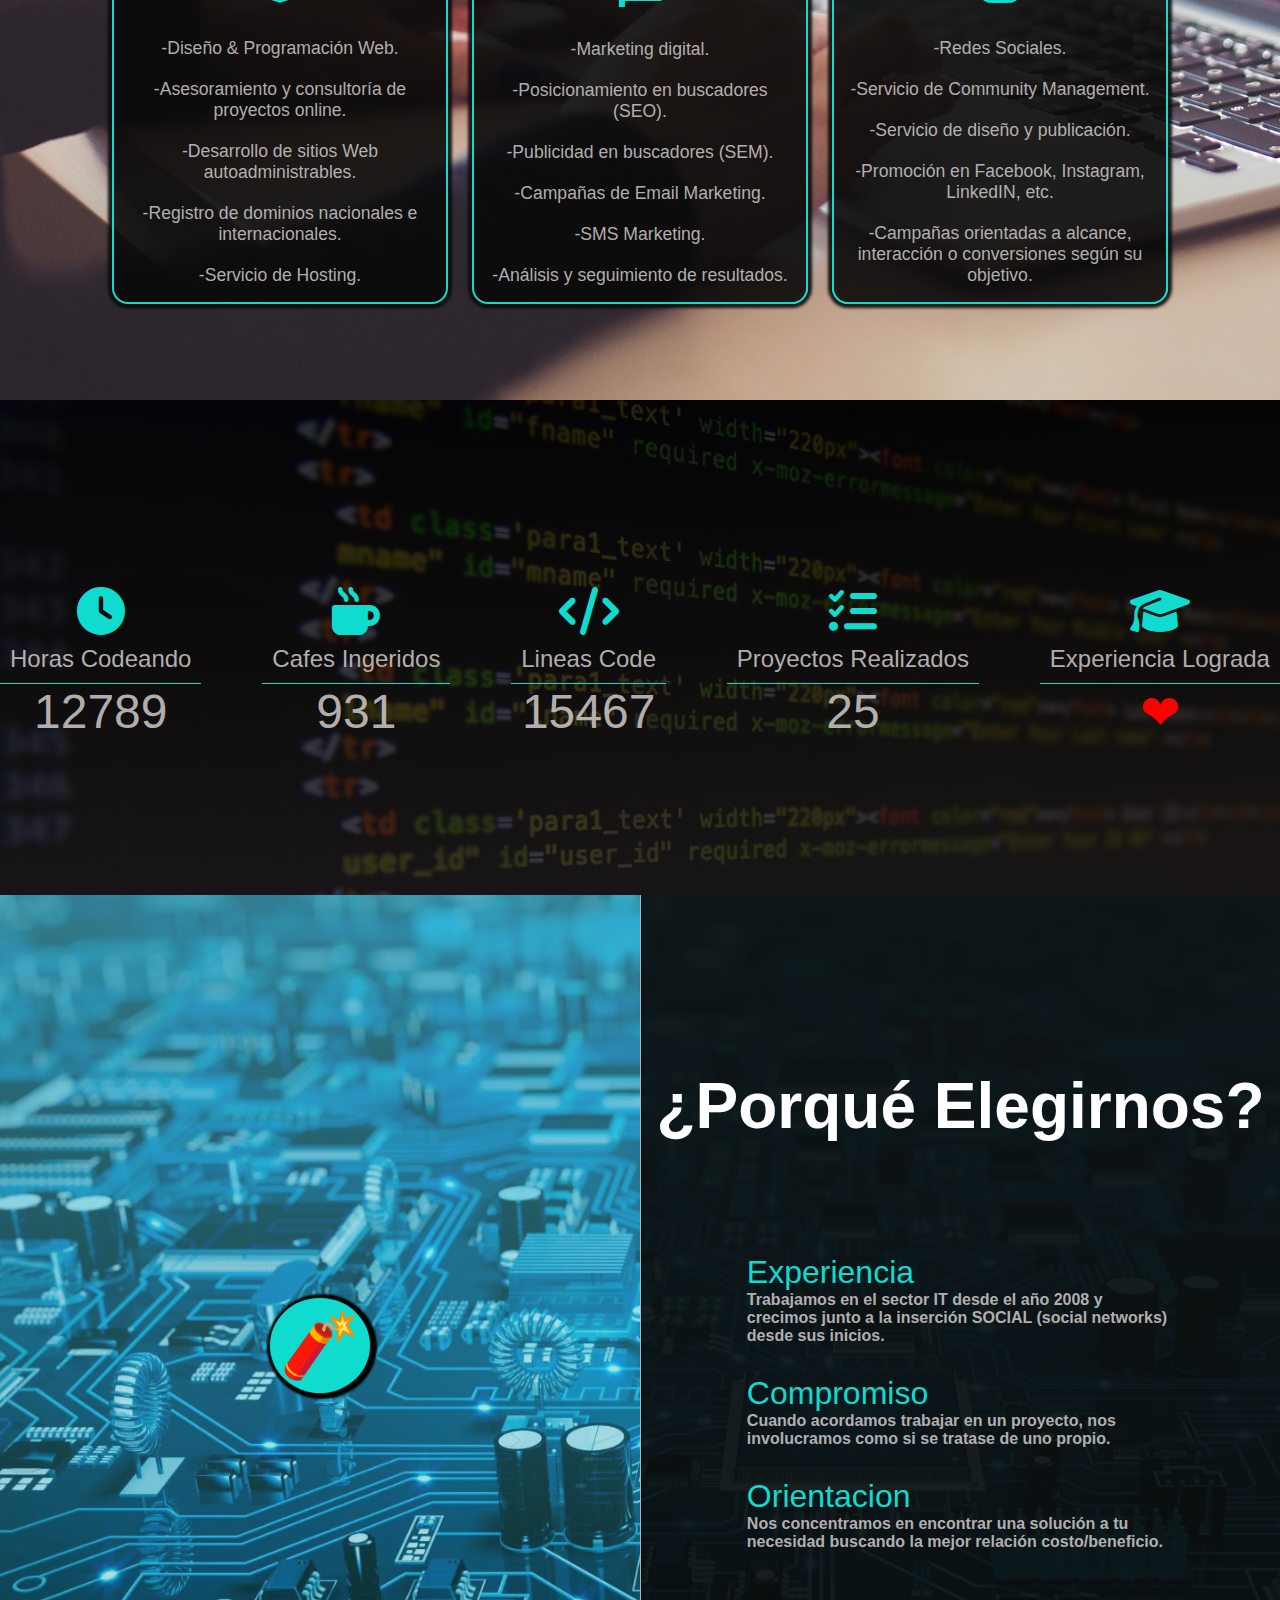
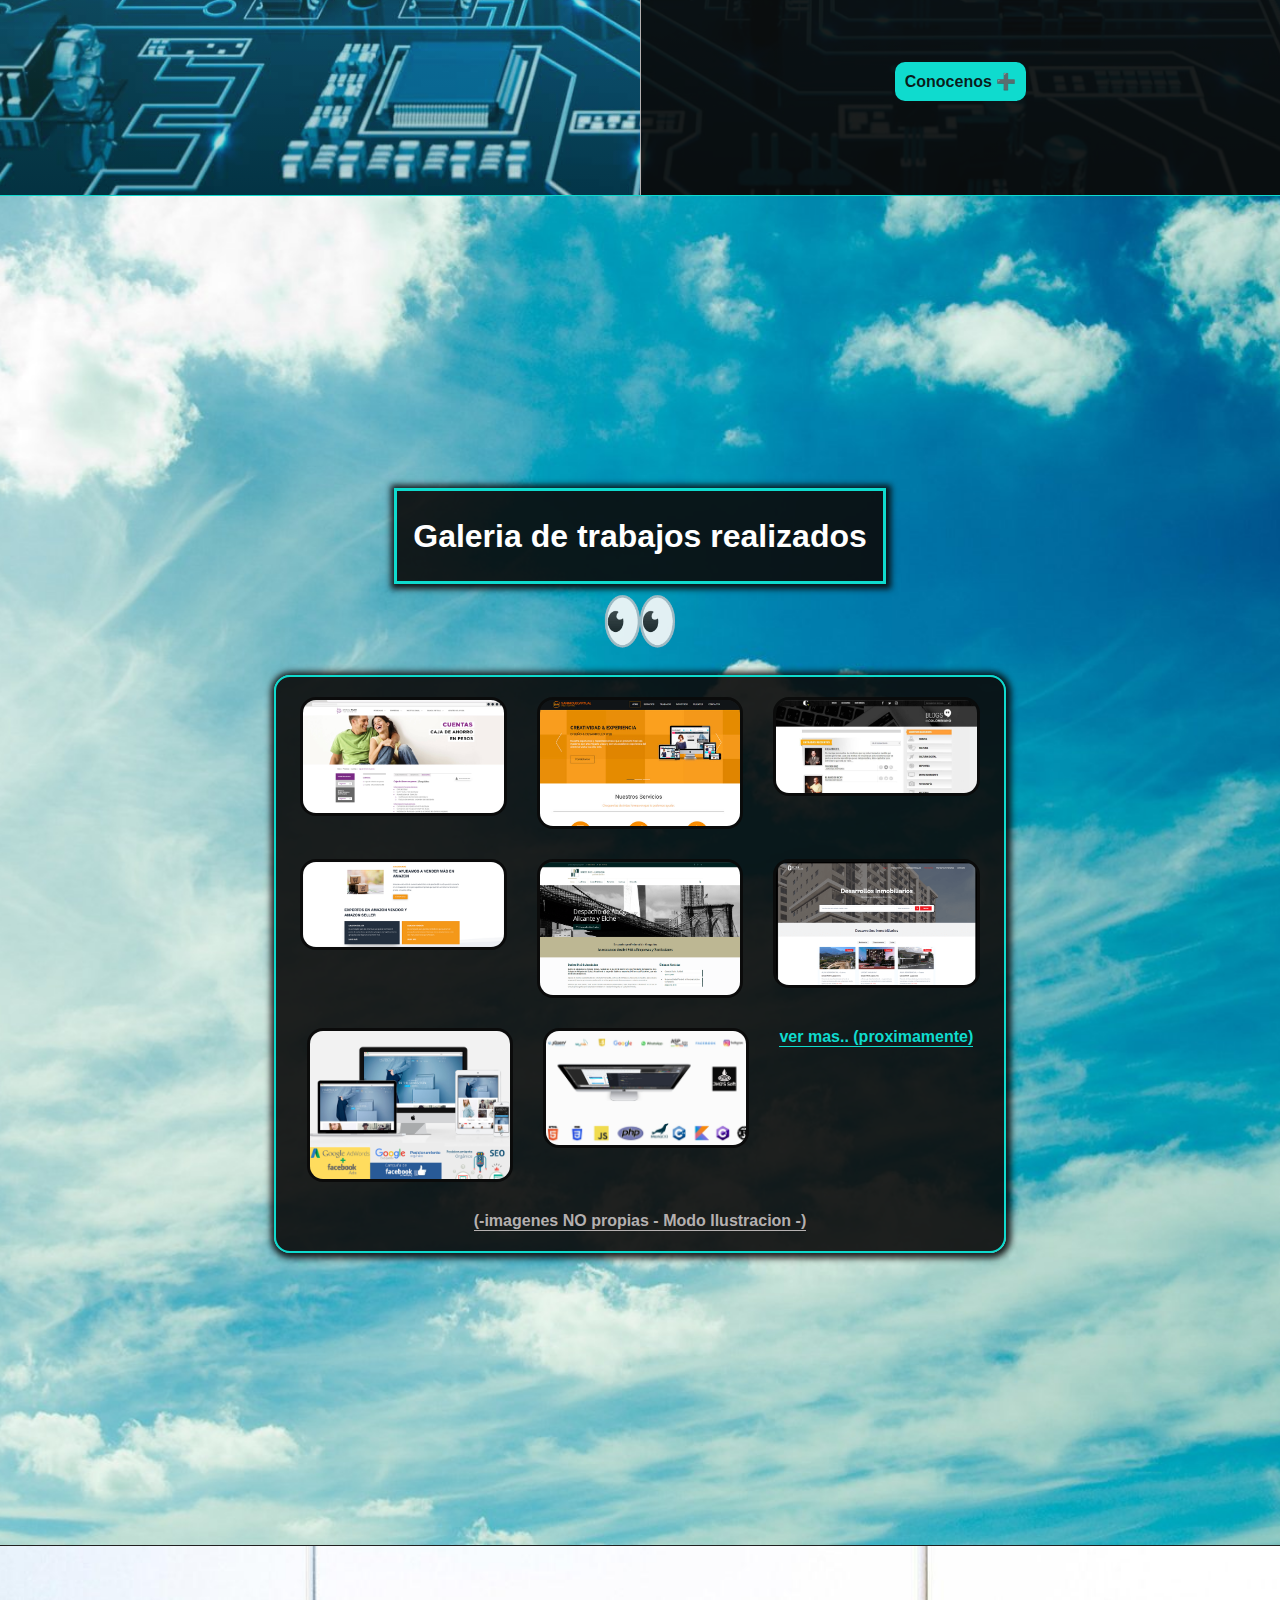
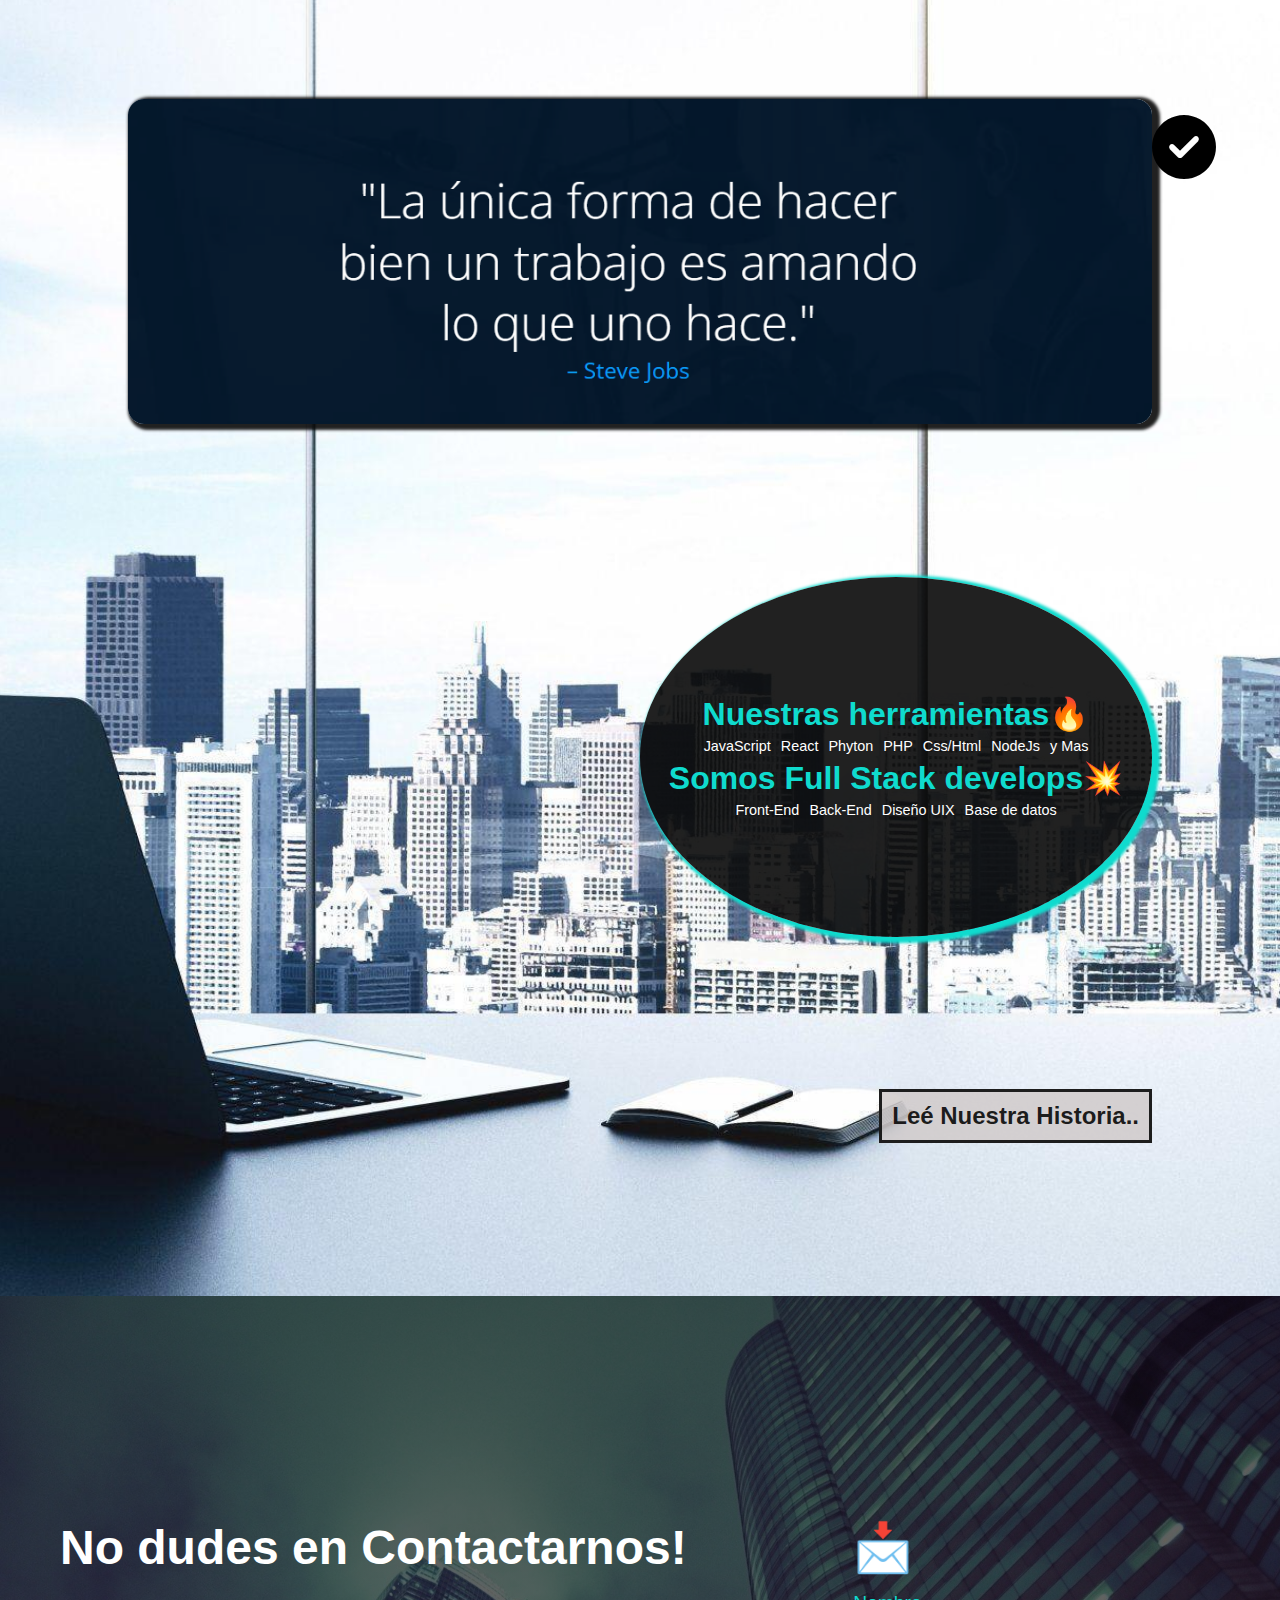
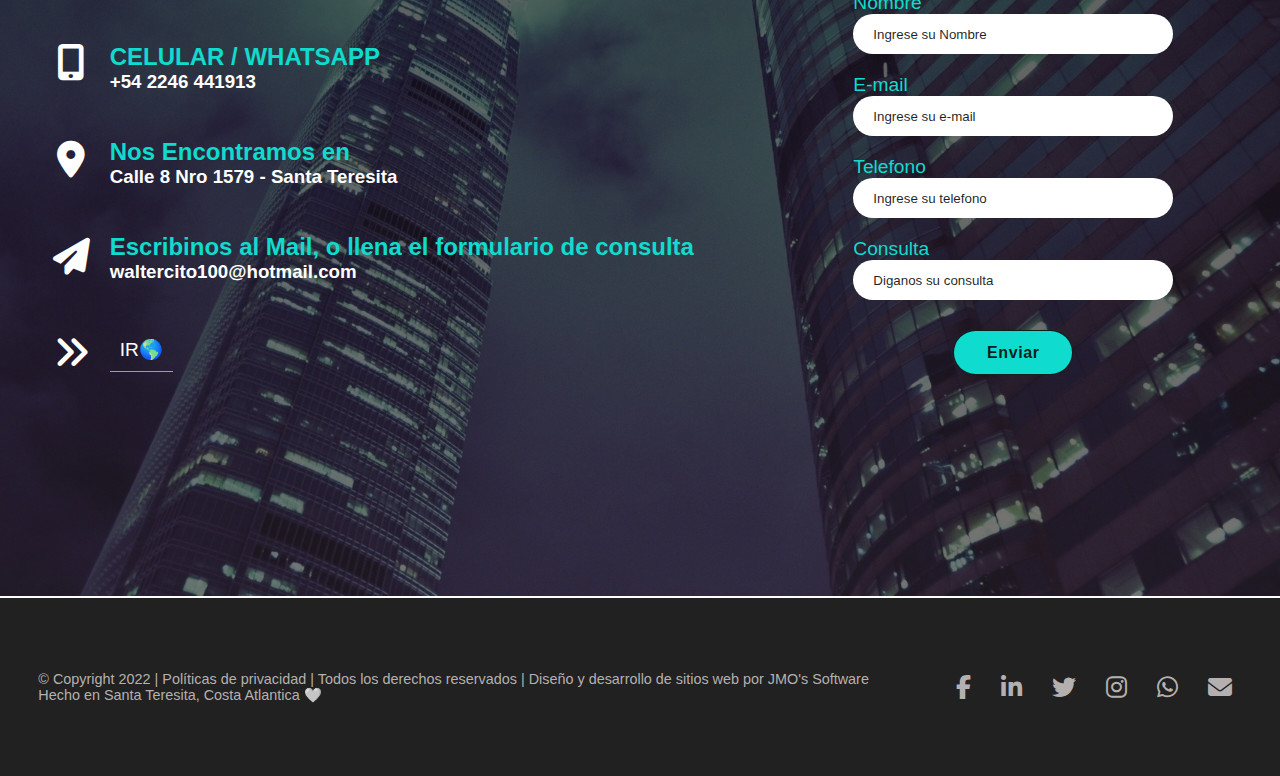
==== commit f819751b: "arreglo responsive" ====
--- a/index.html
+++ b/index.html
@@ -184,13 +184,13 @@
               <h1>Nuestras herramientas🔥</h1>
                 <div class="lenguajes">
                   <ul>
-                    <li>Java-Script</li>
+                    <li>JavaScript</li>
                     <li>React</li>
                     <li>Phyton</li>
                     <li>PHP</li>
                     <li>Css/Html</li>
-                    <li>Node-Js</li>
-                    <li>Y mas...</li>
+                    <li>NodeJs</li>
+                    <li>y Mas</li>
                   </ul>
                 </div>
                 <h1>Somos Full Stack develops💥</h1>
--- a/style.css
+++ b/style.css
@@ -430,7 +430,7 @@
 .conteiner-digital .cora {
     color: red;
 }
-
+/* EXPERIENCIA */
 .section4 {
     background-image: linear-gradient(rgba(86, 215, 238, 0.571), rgba(11, 109, 109, 0.27)), url("img/section4.jpg");
     background-repeat: no-repeat;
@@ -1010,12 +1010,12 @@
         top: 128px;
         right: 0;
         width: 50%;
-        height: calc(100vh - 100px);
+        height: calc(100vh - 150px);
         justify-content: center;
         align-items: center;
         display: none;
         z-index: 9999;
-        border: 2px solid var(--gren);
+        border: 2px solid var(--grey);
     }
     .navbar {
         flex-direction: row-reverse;
@@ -1049,6 +1049,10 @@
     .section4 .exp {
         padding-top: 3rem;
         padding-bottom: 2rem;
+        width: 100%;
+    }
+    .section4 .conocenos {
+        display: none;
     }
    
     .digital {
@@ -1075,6 +1079,9 @@
     .section3 {
         height: 100%;
     }
+    .section4 {
+        flex-direction: column-reverse;
+    }
     .about__content h1 {
         font-size: 3rem;
       
@@ -1164,4 +1171,9 @@
     .galeria {
         height: 130vh;
     }
+    .galeria-img img:hover {
+        transform: scale(2.55);
+        transition: all 0.3s ease;
+        cursor: pointer;
+    }
 }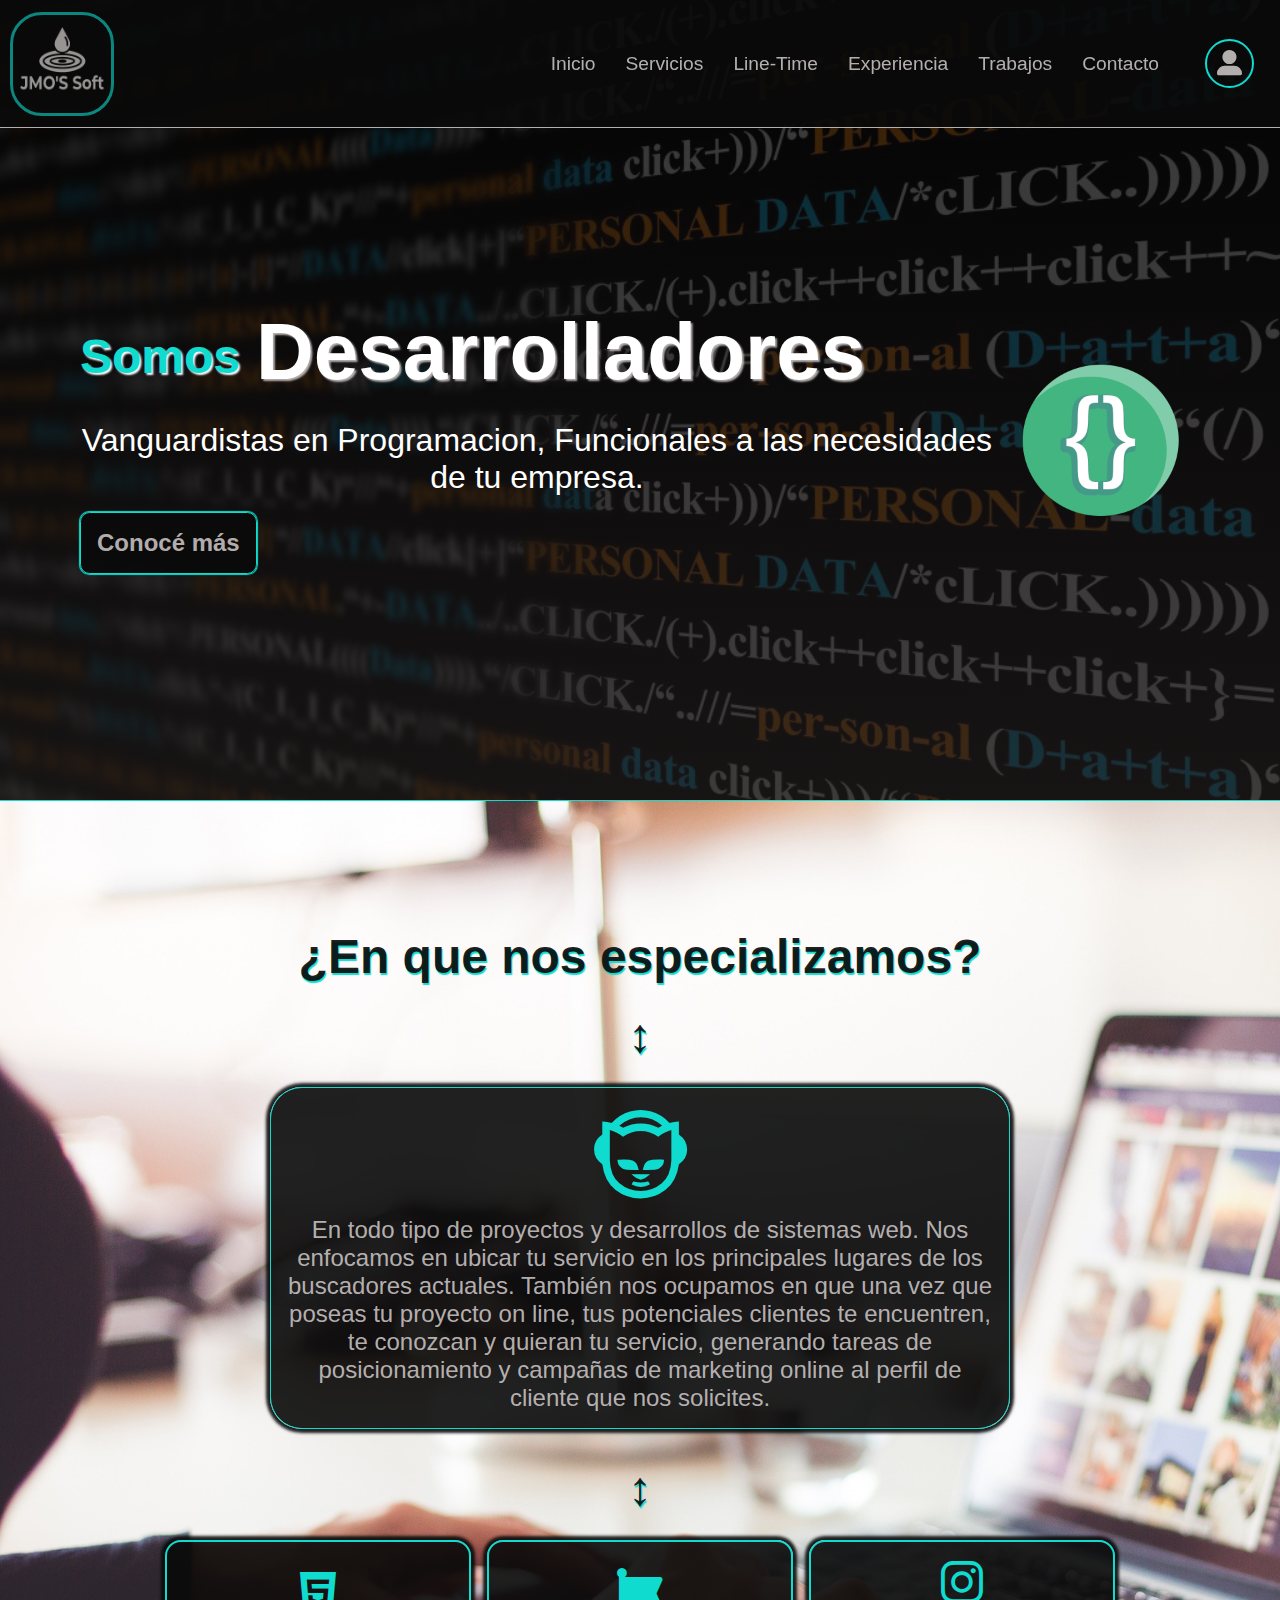
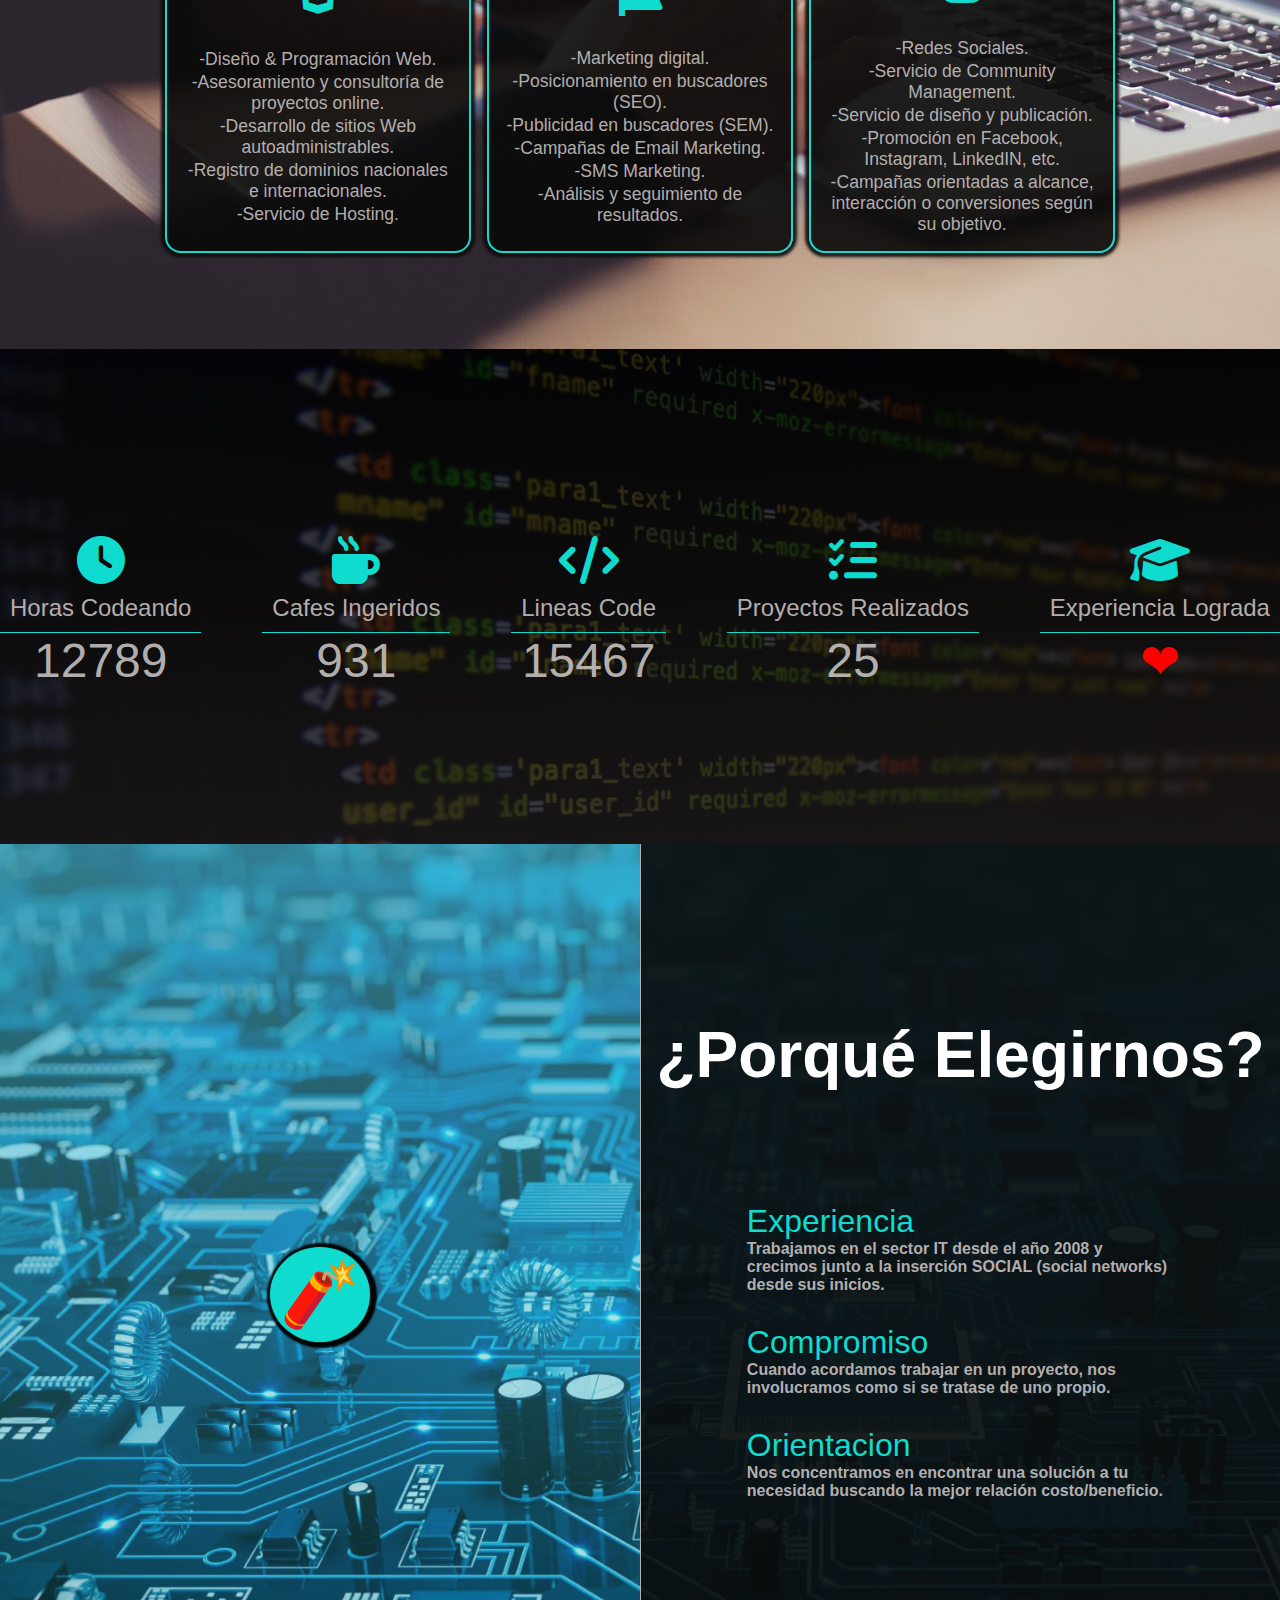
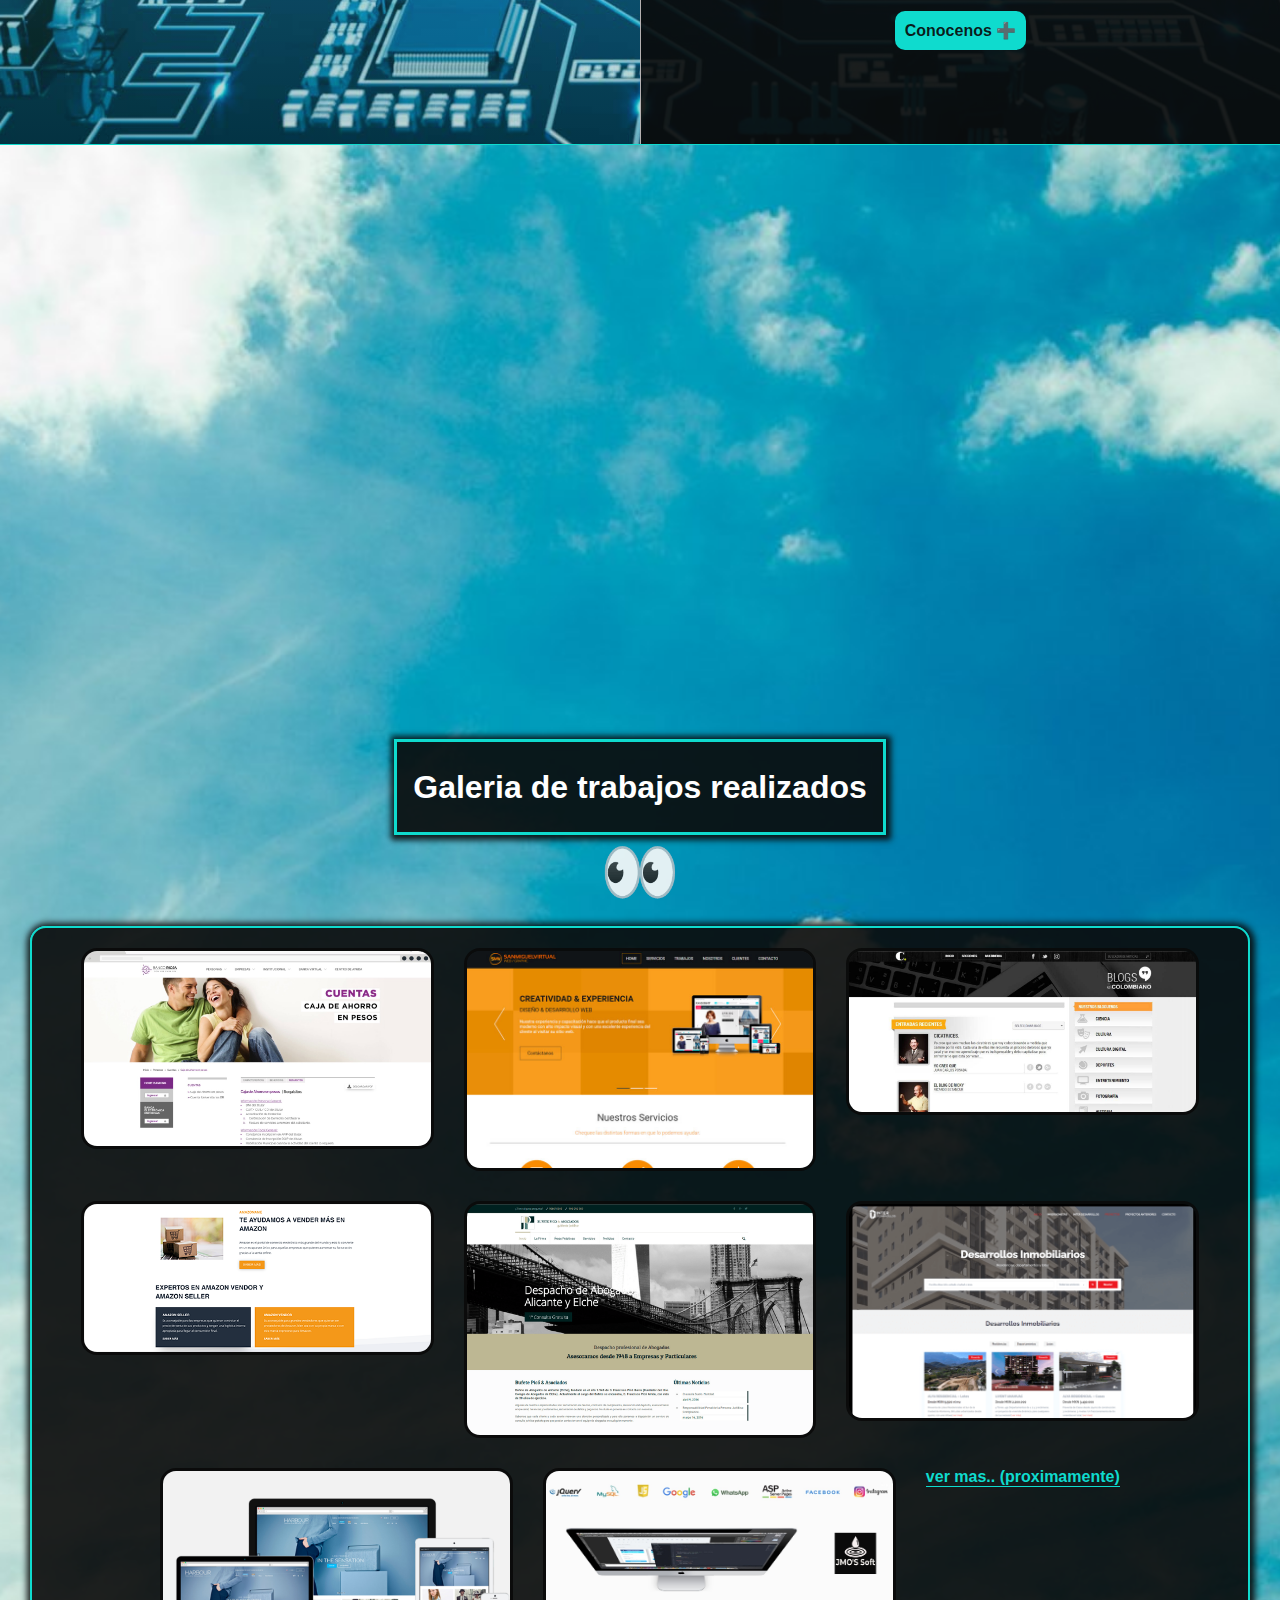
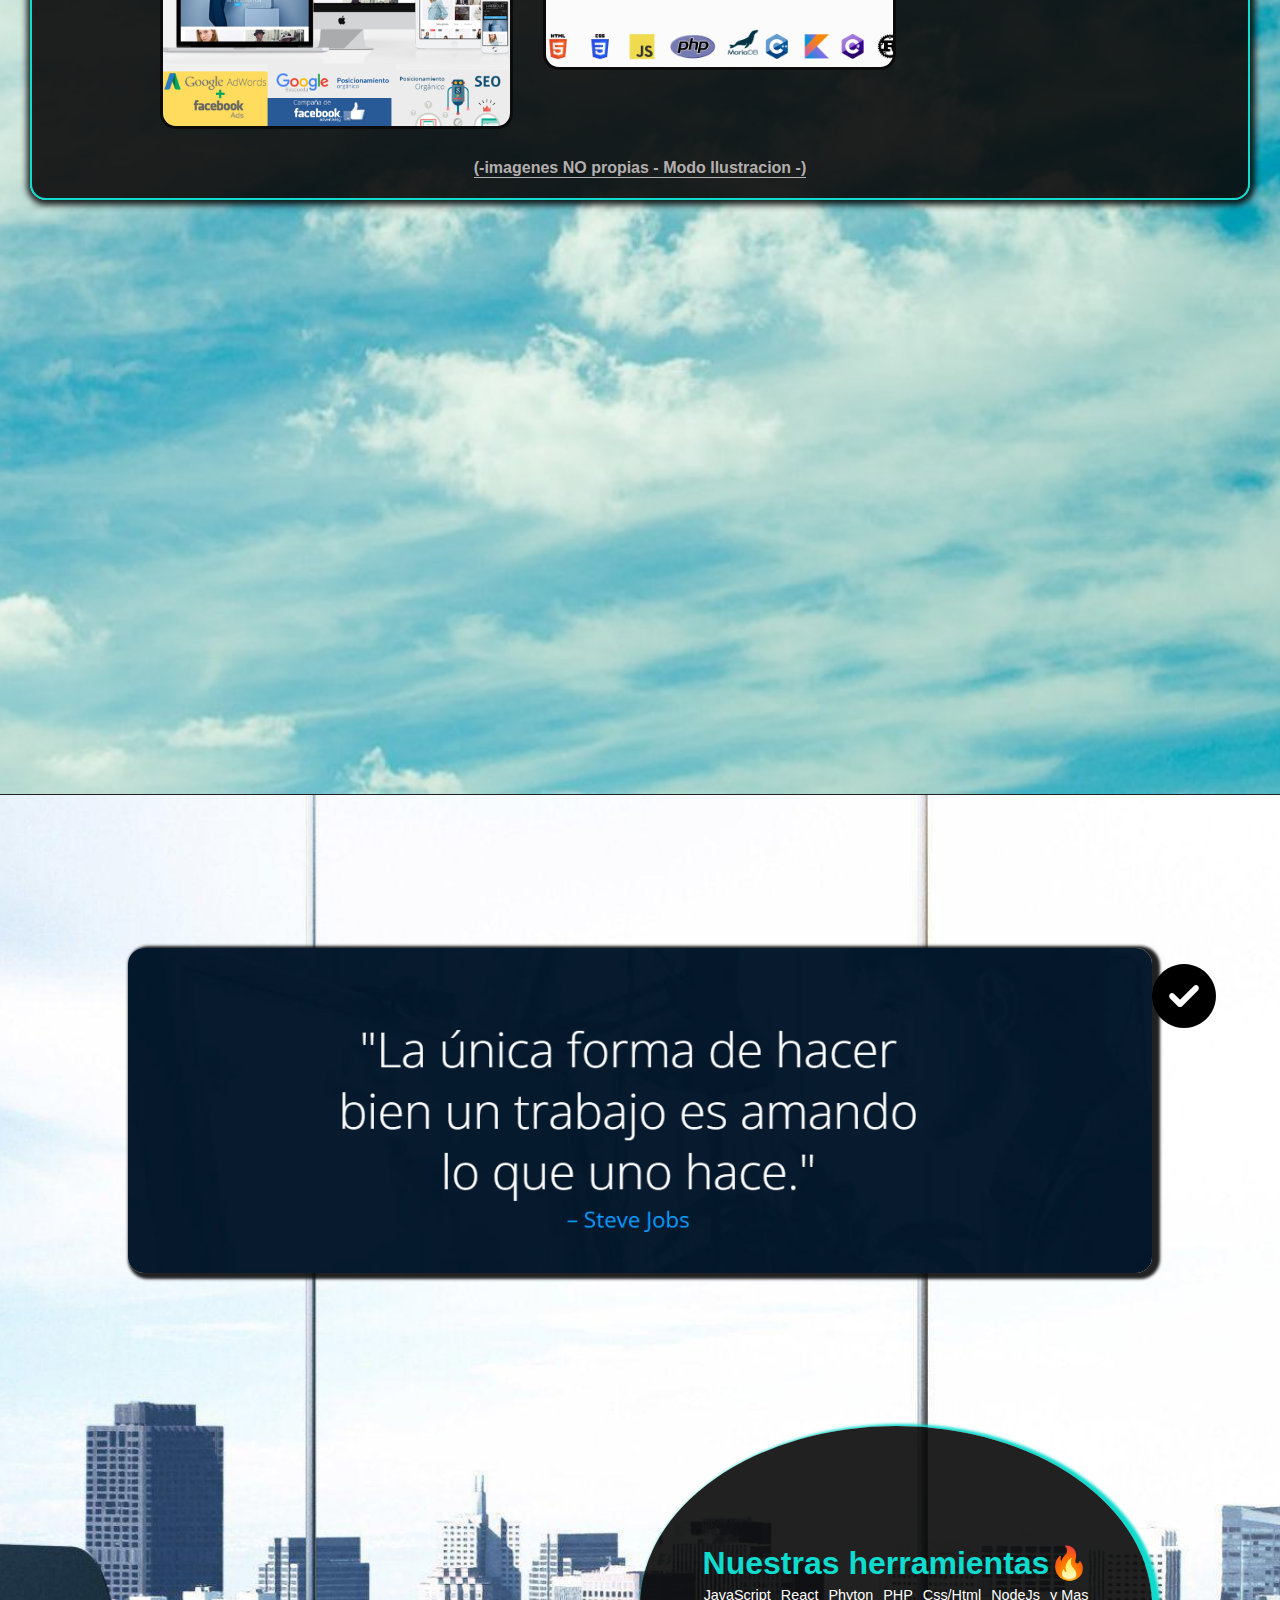
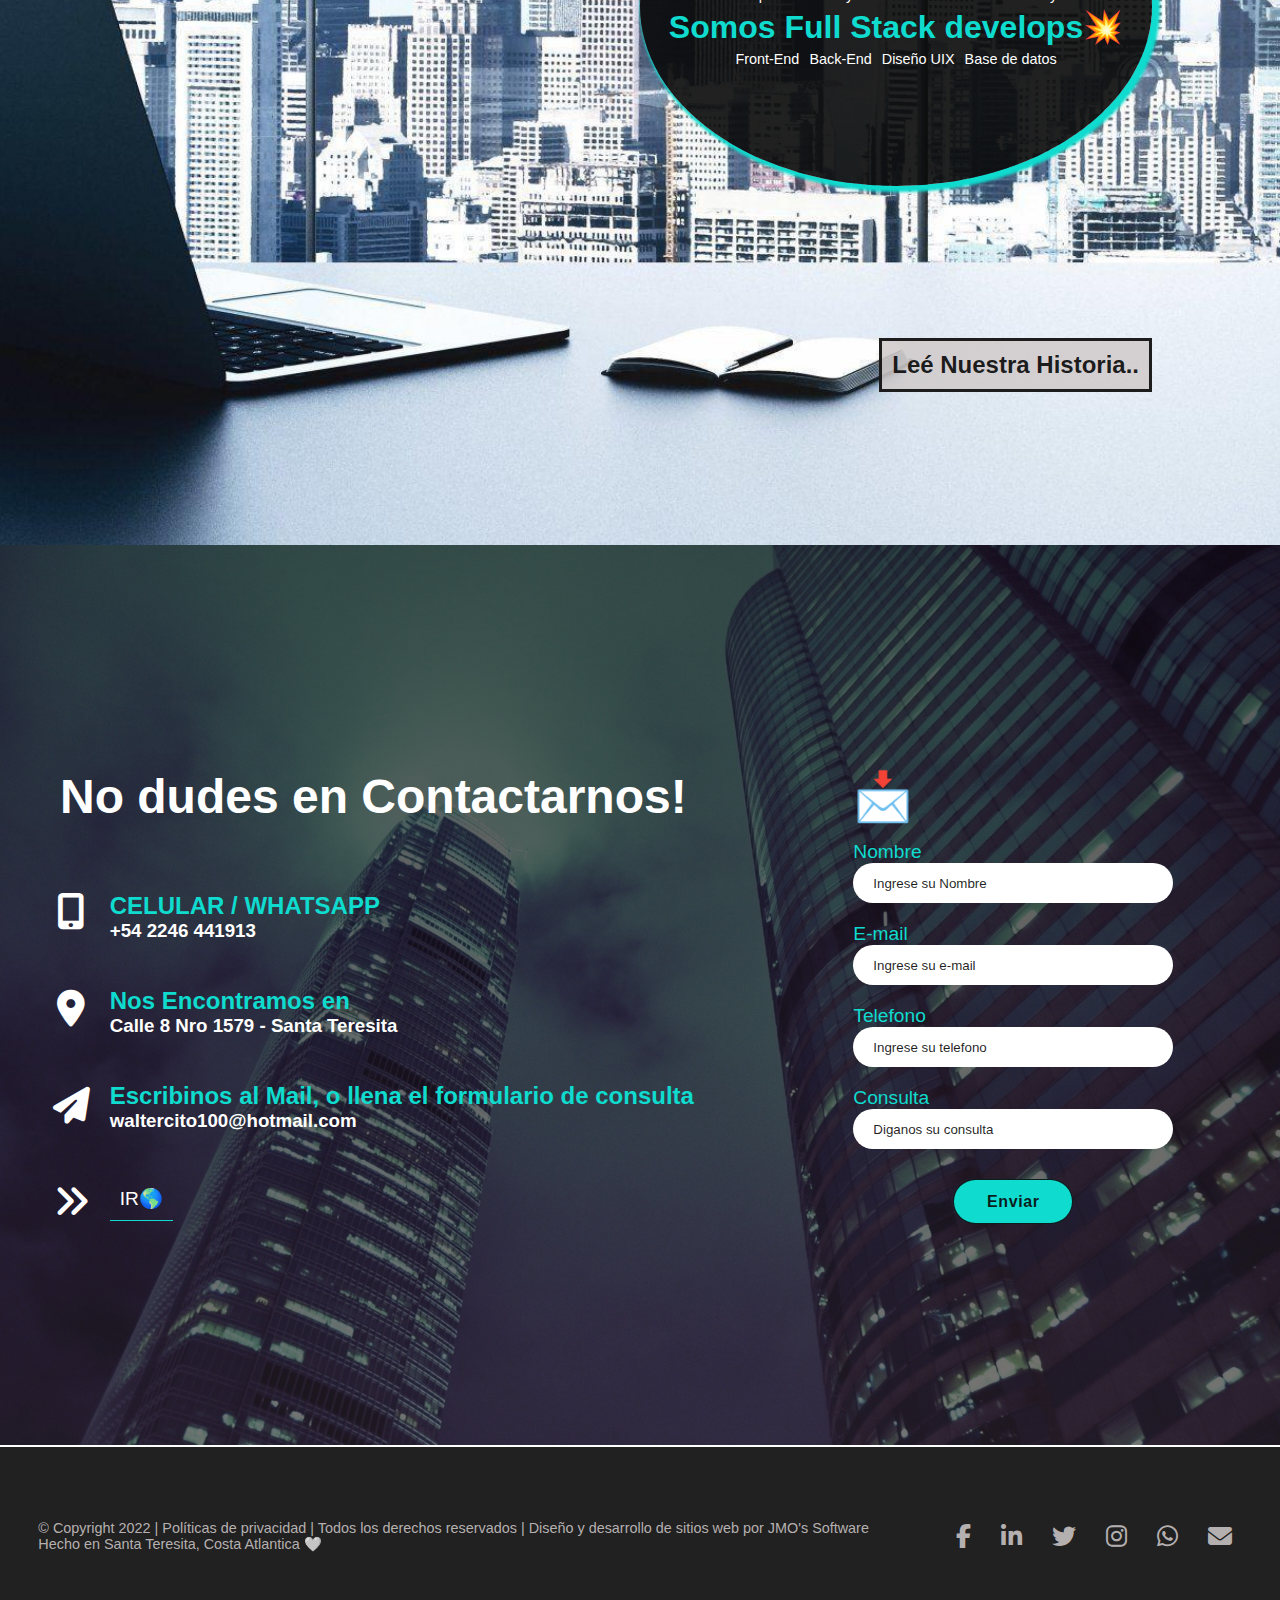
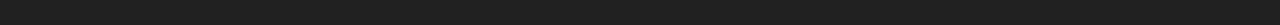
==== commit 6f5b155a: "Roturas" ====
--- a/index.html
+++ b/index.html
@@ -47,7 +47,7 @@
                             <img src="img/2.png" alt="hero" />
                           </div>
                         <div class="about__content">
-                            <h2>Somos</h2><h1>Desarrolladores</h1><h2><</h2><h3>☕</h3>
+                            <h2>Somos</h2><h1>Desarrolladores</h1>
                             <p>Vanguardistas en Programacion, Funcionales a las necesidades de tu empresa.</p>
                             <a href="#description" class="btn">Conocé más</a>
                         </div>
--- a/style.css
+++ b/style.css
@@ -183,7 +183,7 @@
     align-items: center;
     flex-wrap: wrap;
     justify-content: flex-start;
-    gap: 20px;
+    gap: 1rem;
 }
 
 .about__content .btn {
@@ -317,22 +317,22 @@
 .card__container {
     display: flex;
     flex-direction: row;
-    align-items: center;
-    justify-content: space-between;
-    width: 100%;
-    gap:6px;    
+    align-items: stretch;
+    justify-content: center;
+    width: 90%;   
+    gap: 1rem;     
 }
 .card {
     display: flex;
     flex-direction: column;
     align-items: center;
     justify-content: center;
-    padding: 1rem;
     border: 2px solid var(--gren);
     background: var(--black);
     border-radius: 1rem;
     box-shadow: 0 0 3px 4px var(--black);
     transition: all 0.3s ease;
+    padding: 1rem;
 }
 .card:hover {
     transform: scale(1.05);
@@ -344,7 +344,7 @@
     align-items: center;
     flex-direction: column;
     justify-content: center;
-    gap:20px;
+    gap:2px;
 }
 .card ul li {
     display:flex;
@@ -508,7 +508,7 @@
     font-style: none;
     background-color: var(--gren);
     color: var(--black);
-    font-weight: 700;
+    font-weight: 900;
     border-radius: 10px;
     transition: all 0.3s linear;
 }
@@ -615,7 +615,7 @@
 }
 .galeria {
     width: 100%;
-    height: 150vh;
+    height: 250vh;
     display: flex;
     align-items: center;
     justify-content: center;
@@ -623,7 +623,7 @@
     background-repeat: no-repeat;
     background-size: cover;
     background-position: bottom;
-    flex-wrap: wrap;
+    flex-wrap: nowrap;
     flex-direction: column;
     align-content: center;
     padding: 30px;
@@ -634,7 +634,7 @@
     background-color: var(--black);
     display: flex;
     flex-wrap: wrap;
-    width: 60%;
+    width: 100%;
     height: auto;
     border:2px solid var(--gren);
     align-content: flex-start;
@@ -692,7 +692,7 @@
     border-radius: 1rem;
 }
 .galeria-img img:hover {
-    transform: scale(2.05);
+    transform: scale(1.2);
     transition: all 0.3s ease;
     cursor: pointer;
 }
@@ -913,7 +913,7 @@
     width: 20rem;
     flex-wrap: wrap;
     padding-top: 10rem;
-    padding-bottom: 20rem;
+    padding-bottom: 4rem;
     justify-content: space-evenly;
     
    }
@@ -927,9 +927,6 @@
    }
    .about__content .btn {
     font-size: 1rem;
-   }
-   .card__container {
-    flex-direction: column;
    }
    
    .card {
@@ -969,9 +966,6 @@
    }
    .imagen-jobs {
     width: 70%;
-    }
-    .paginas {
-    width: 100%;
     }
     .galeria {
     height: 160vh;
@@ -1035,6 +1029,10 @@
     .description__section h2 {
         font-size: 1rem;
         padding: 1rem;
+        width: 95%;
+       }
+       .card__container {
+        flex-direction: column;
        }
     .section1 {
         background-position:right ;
@@ -1048,13 +1046,18 @@
     }
     .section4 .exp {
         padding-top: 3rem;
-        padding-bottom: 2rem;
+        padding-bottom: 3rem;
         width: 100%;
+        border-top: 1px solid var(--grey);
+        border-left: none;
+        justify-content: stretch;
+        height: auto;
+        background-position: center;
     }
     .section4 .conocenos {
         display: none;
     }
-   
+    
     .digital {
         flex-direction: column;
         display: flex;
@@ -1158,6 +1161,9 @@
     }
     .galeria h1 {
         font-size: 1.5rem;
+    }
+    .section6 {
+        align-items: center;
     }
   
 }
